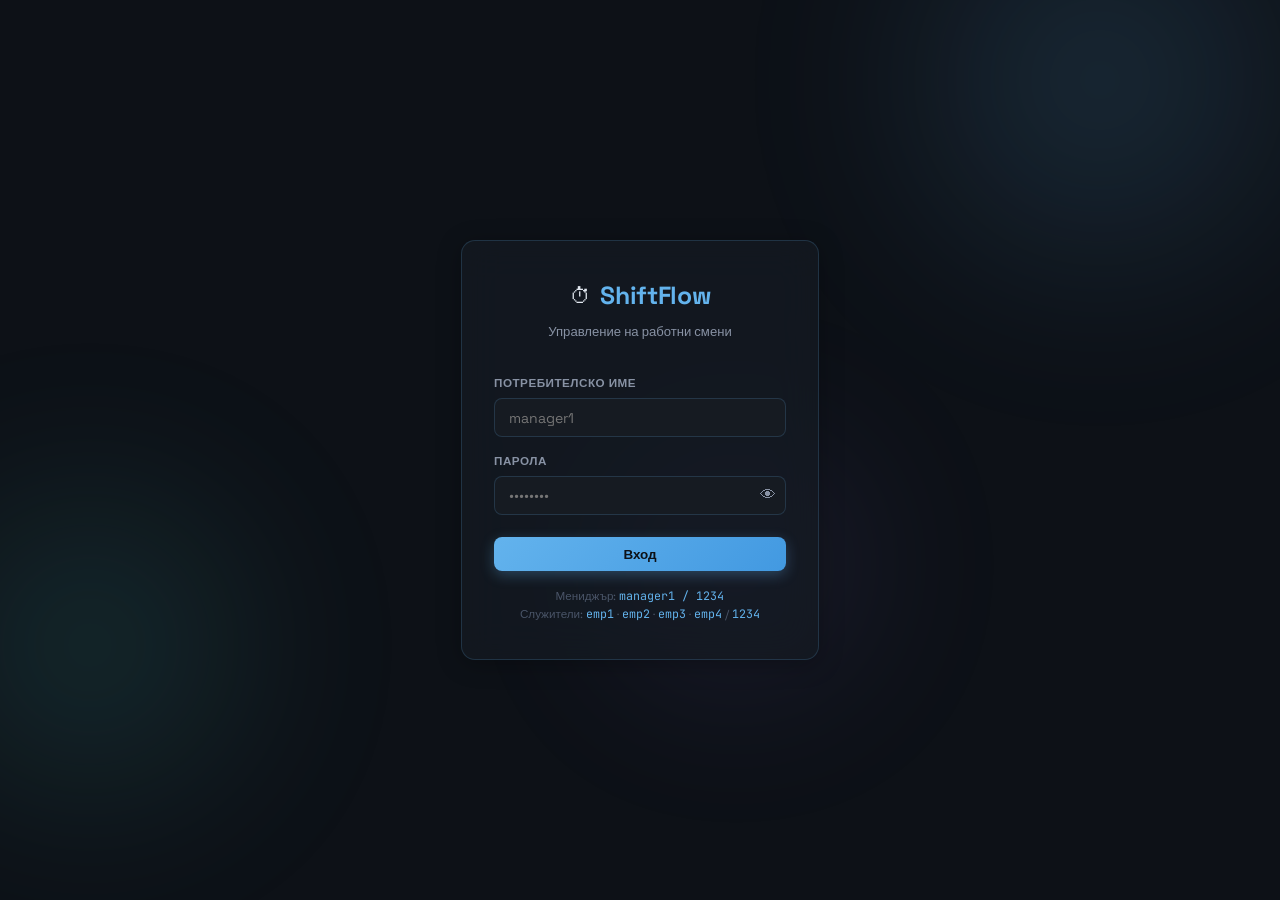
==== employee.html @ 96795e1f "TimeLedger Team new" ====
<!DOCTYPE html>
<html lang="bg">
<head>
  <meta charset="UTF-8" />
  <meta name="viewport" content="width=device-width, initial-scale=1.0" />
  <title>ShiftFlow — Служител</title>
  <link rel="stylesheet" href="styles.css" />
  <link rel="manifest" href="manifest.json" />
  <meta name="theme-color" content="#0d1117" />
  <link rel="preconnect" href="https://fonts.googleapis.com" />
  <link href="https://fonts.googleapis.com/css2?family=Space+Grotesk:wght@300;400;500;600;700&family=JetBrains+Mono:wght@400;600&display=swap" rel="stylesheet" />
</head>
<body>
  <div class="bg-orbs">
    <div class="orb orb-1"></div>
    <div class="orb orb-2"></div>
    <div class="orb orb-3"></div>
  </div>

  <!-- TOP NAV -->
  <nav class="topnav glass-card">
    <div class="nav-logo">
      <span class="logo-icon">⏱</span>
      <span class="logo-text">ShiftFlow</span>
      <span class="role-badge employee-badge" data-i18n="role_employee">Служител</span>
    </div>
    <div class="nav-actions">
      <button class="icon-btn" onclick="toggleTheme()" id="theme-btn" title="Тема">🌙</button>
      <span class="nav-user" id="nav-username">—</span>
      <button class="btn btn-ghost btn-sm" onclick="logout()" data-i18n="btn_logout">Изход</button>
    </div>
  </nav>

  <!-- BOTTOM TAB NAV — 6 tabs -->
  <nav class="bottom-nav glass-card">
    <button class="tab-btn active" data-tab="dashboard" onclick="switchTab('dashboard')">
      <span class="tab-icon">📊</span><span class="tab-label" data-i18n="tab_dashboard">Табло</span>
    </button>
    <button class="tab-btn" data-tab="calendar" onclick="switchTab('calendar')">
      <span class="tab-icon">📅</span><span class="tab-label" data-i18n="tab_calendar">Календар</span>
    </button>
    <button class="tab-btn" data-tab="emp-schedule" onclick="switchTab('emp-schedule')">
      <span class="tab-icon">🗓️</span><span class="tab-label" data-i18n="tab_schedule">График</span>
    </button>
    <button class="tab-btn" data-tab="history" onclick="switchTab('history')">
      <span class="tab-icon">📋</span><span class="tab-label" data-i18n="tab_history">История</span>
    </button>
    <button class="tab-btn" data-tab="emp-notifs" onclick="switchTab('emp-notifs')">
      <span class="tab-icon">🔔</span><span class="tab-label" data-i18n="tab_notifs">Известия</span>
      <span class="notif-dot hidden" id="emp-notif-dot"></span>
    </button>
    <button class="tab-btn" data-tab="profile" onclick="switchTab('profile')">
      <span class="tab-icon">👤</span><span class="tab-label" data-i18n="tab_profile">Профил</span>
    </button>
  </nav>

  <main class="main-content">

    <!-- ===== DASHBOARD ===== -->
    <section id="tab-dashboard" class="tab-section active">
      <div class="section-header">
        <h2 class="section-title" data-i18n="tab_dashboard">📊 Табло</h2>
        <div class="month-nav">
          <button class="icon-btn" onclick="changeMonth(-1)">‹</button>
          <span class="month-label" id="month-label">—</span>
          <button class="icon-btn" onclick="changeMonth(1)">›</button>
        </div>
      </div>

      <!-- 4 KPI cards -->
      <div class="kpi-grid">
        <div class="kpi-card glass-card kpi-accent">
          <div class="kpi-icon-bg">⏰</div>
          <div class="kpi-info">
            <div class="kpi-value" id="kpi-hours">0</div>
            <div class="kpi-label" data-i18n="kpi_hours">Работни часове</div>
            <div class="kpi-sub" data-i18n="kpi_month">за месеца</div>
          </div>
        </div>
        <div class="kpi-card glass-card kpi-green">
          <div class="kpi-icon-bg">💰</div>
          <div class="kpi-info">
            <div class="kpi-value" id="kpi-salary">0</div>
            <div class="kpi-label" data-i18n="kpi_salary">Заплата (лв.)</div>
            <div class="kpi-sub" id="kpi-rate-sub">при — лв./час</div>
          </div>
        </div>
        <div class="kpi-card glass-card kpi-teal">
          <div class="kpi-icon-bg">📈</div>
          <div class="kpi-info">
            <div class="kpi-value" id="kpi-avg">0</div>
            <div class="kpi-label" data-i18n="kpi_avg">Средно / ден</div>
            <div class="kpi-sub" data-i18n="kpi_avg_sub">часа на работен ден</div>
          </div>
        </div>
        <div class="kpi-card glass-card kpi-red">
          <div class="kpi-icon-bg">⚠️</div>
          <div class="kpi-info">
            <div class="kpi-value" id="kpi-penalties">0</div>
            <div class="kpi-label" data-i18n="kpi_fines">Наказания (лв.)</div>
            <div class="kpi-sub" id="kpi-penalty-count">0 броя</div>
          </div>
        </div>
      </div>

      <!-- Payroll breakdown -->
      <div class="glass-card payroll-card">
        <div class="card-title-row">
          <span class="card-title">💼 Изчисление на заплата</span>
        </div>
        <div class="payroll-row">
          <span class="payroll-lbl">Отработени часове × ставка</span>
          <span class="payroll-val" id="payroll-gross">0 лв.</span>
        </div>
        <div class="payroll-row">
          <span class="payroll-lbl">Наказания</span>
          <span class="payroll-val red" id="payroll-fines">- 0 лв.</span>
        </div>
        <div class="payroll-divider"></div>
        <div class="payroll-row payroll-total">
          <span class="payroll-lbl">Нето заплата</span>
          <span class="payroll-val green" id="payroll-net">0 лв.</span>
        </div>
      </div>

      <!-- Progress bar -->
      <div class="glass-card progress-card">
        <div class="progress-header">
          <span class="prog-title" data-i18n="goal_title">🎯 Месечна цел</span>
          <div class="prog-right">
            <span id="progress-label" class="prog-nums">0 / 160 ч</span>
            <button class="btn btn-ghost btn-xs" onclick="openModal('modal-set-goal')">✏️ <span data-i18n="btn_change">Промени</span></button>
          </div>
        </div>
        <div class="progress-track">
          <div class="progress-fill" id="progress-bar" style="width:0%"></div>
        </div>
        <div class="progress-footer">
          <span class="prog-pct" id="progress-pct">0%</span>
          <span class="prog-remain" id="progress-remain"></span>
        </div>
      </div>

      <!-- This week -->
      <div class="glass-card section-card">
        <div class="card-title-row">
          <span class="card-title" data-i18n="this_week">⚡ Тази седмица</span>
          <span class="badge-pill" id="week-total-badge">0 ч</span>
        </div>
        <div id="week-shifts" class="shifts-list">
          <div class="empty-state" data-i18n="no_shifts_week">Няма смени тази седмица.</div>
        </div>
      </div>

      <!-- Recent fines -->
      <div class="glass-card section-card" id="recent-fines-card">
        <div class="card-title-row">
          <span class="card-title">⚠️ Последни наказания</span>
        </div>
        <div id="recent-fines-list" class="shifts-list">
          <div class="empty-state">Няма наказания.</div>
        </div>
      </div>

      <!-- Upcoming from schedule -->
      <div class="glass-card section-card">
        <div class="card-title-row">
          <span class="card-title" data-i18n="upcoming_shifts">🗓️ Предстоящи смени</span>
        </div>
        <div id="upcoming-shifts" class="shifts-list">
          <div class="empty-state" data-i18n="no_upcoming">Няма планирани смени.</div>
        </div>
      </div>
    </section>

    <!-- ===== CALENDAR ===== -->
    <section id="tab-calendar" class="tab-section">
      <div class="section-header">
        <h2 class="section-title" data-i18n="tab_calendar">📅 Календар</h2>
        <div class="month-nav">
          <button class="icon-btn" onclick="changeCalMonth(-1)">‹</button>
          <span class="month-label" id="cal-month-label">—</span>
          <button class="icon-btn" onclick="changeCalMonth(1)">›</button>
        </div>
      </div>

      <div class="cal-legend glass-card">
        <span class="legend-item"><span class="dot dot-green"></span><span data-i18n="legend_worked">Пълна смяна</span></span>
        <span class="legend-item"><span class="dot dot-yellow"></span><span data-i18n="legend_partial">Частична</span></span>
        <span class="legend-item"><span class="dot dot-red"></span><span data-i18n="legend_fine">Наказание</span></span>
        <span class="legend-item"><span class="dot dot-blue"></span><span data-i18n="legend_planned">Планирана</span></span>
        <span class="legend-item"><span class="dot dot-today"></span><span data-i18n="legend_today">Днес</span></span>
      </div>

      <div class="calendar-wrap glass-card">
        <div class="cal-weekdays">
          <span>Пон</span><span>Вт</span><span>Ср</span><span>Чет</span><span>Пет</span>
          <span class="wknd-hdr">Съб</span><span class="wknd-hdr">Нед</span>
        </div>
        <div class="cal-grid" id="cal-grid"></div>
      </div>

      <!-- Day detail panel (inline) -->
      <div class="glass-card day-detail hidden" id="day-detail">
        <div class="day-detail-hdr">
          <span class="day-detail-title" id="day-detail-title">—</span>
          <button class="icon-btn" onclick="document.getElementById('day-detail').classList.add('hidden')">✕</button>
        </div>
        <div id="day-detail-content" class="day-detail-body"></div>
      </div>
    </section>

    <!-- ===== EMPLOYEE SCHEDULE ===== -->
    <section id="tab-emp-schedule" class="tab-section">
      <div class="section-header">
        <h2 class="section-title" data-i18n="tab_schedule">🗓️ Моят График</h2>
        <div class="month-nav">
          <button class="icon-btn" onclick="changeSchedMonth(-1)">‹</button>
          <span class="month-label" id="sched-month-label">—</span>
          <button class="icon-btn" onclick="changeSchedMonth(1)">›</button>
        </div>
      </div>

      <div class="stats-row mb-md">
        <div class="stat-card glass-card">
          <span class="stat-num" id="sched-total-days">0</span>
          <span class="stat-lbl" data-i18n="sched_days">Насрочени дни</span>
        </div>
        <div class="stat-card glass-card">
          <span class="stat-num" id="sched-total-hours">0</span>
          <span class="stat-lbl" data-i18n="sched_hours">Планирани часа</span>
        </div>
        <div class="stat-card glass-card">
          <span class="stat-num green" id="sched-worked-days">0</span>
          <span class="stat-lbl" data-i18n="sched_worked">Отработени дни</span>
        </div>
      </div>

      <div id="emp-schedule-list">
        <div class="empty-state">Зареждане...</div>
      </div>
    </section>

    <!-- ===== HISTORY ===== -->
    <section id="tab-history" class="tab-section">
      <div class="section-header">
        <h2 class="section-title" data-i18n="tab_history">📋 История</h2>
        <div class="month-nav">
          <button class="icon-btn" onclick="changeHistMonth(-1)">‹</button>
          <span class="month-label" id="hist-month-label">—</span>
          <button class="icon-btn" onclick="changeHistMonth(1)">›</button>
        </div>
      </div>

      <div class="glass-card hist-summary">
        <div class="hist-stat">
          <span class="hist-val" id="hist-total-hours">0ч</span>
          <span class="hist-lbl" data-i18n="lbl_hours">Часове</span>
        </div>
        <div class="hist-sep"></div>
        <div class="hist-stat">
          <span class="hist-val green" id="hist-salary">0 лв.</span>
          <span class="hist-lbl" data-i18n="lbl_salary">Заплата</span>
        </div>
        <div class="hist-sep"></div>
        <div class="hist-stat">
          <span class="hist-val red" id="hist-penalties">0 лв.</span>
          <span class="hist-lbl" data-i18n="tab_fines">Наказания</span>
        </div>
        <div class="hist-sep"></div>
        <div class="hist-stat">
          <span class="hist-val" id="hist-net">0 лв.</span>
          <span class="hist-lbl" data-i18n="lbl_net">Нето</span>
        </div>
      </div>

      <div class="glass-card">
        <div id="history-list" class="shifts-list">
          <div class="empty-state" data-i18n="no_history">Няма данни за избрания месец.</div>
        </div>
      </div>
    </section>

    <!-- ===== NOTIFICATIONS (EMPLOYEE) ===== -->
    <section id="tab-emp-notifs" class="tab-section">
      <div class="section-header">
        <h2 class="section-title">🔔 Известия</h2>
        <button class="btn btn-ghost btn-sm" onclick="markAllNotifsRead()">✓ Маркирай всички</button>
      </div>
      <div id="emp-notifs-list" class="notifs-list">
        <div class="empty-state">Няма нови известия.</div>
      </div>
    </section>

    <!-- ===== PROFILE ===== -->
    <section id="tab-profile" class="tab-section">
      <div class="section-header">
        <h2 class="section-title" data-i18n="tab_profile">👤 Профил</h2>
      </div>

      <div class="glass-card profile-hero">
        <div class="profile-avatar" id="profile-avatar">ИП</div>
        <div class="profile-meta">
          <div class="profile-name" id="profile-name">—</div>
          <div class="profile-uname" id="profile-username">—</div>
          <span class="role-badge employee-badge" style="margin-top:6px;display:inline-block" data-i18n="role_employee">Служител</span>
        </div>
      </div>

      <div class="glass-card section-card">
        <div class="card-title-row"><span class="card-title" data-i18n="stats_month">📊 Статистика за месеца</span></div>
        <div class="profile-stats-grid">
          <div class="p-stat"><span class="p-val" id="prof-hours">0</span><span class="p-lbl" data-i18n="lbl_hours">Часа</span></div>
          <div class="p-stat"><span class="p-val green" id="prof-salary">0 лв.</span><span class="p-lbl" data-i18n="lbl_salary">Заплата</span></div>
          <div class="p-stat"><span class="p-val red" id="prof-penalties">0 лв.</span><span class="p-lbl" data-i18n="tab_fines">Наказания</span></div>
          <div class="p-stat"><span class="p-val" id="prof-days">0</span><span class="p-lbl" data-i18n="lbl_work_days">Работни дни</span></div>
        </div>
      </div>

      <div class="glass-card section-card">
        <div class="card-title-row"><span class="card-title" data-i18n="settings_title">⚙️ Настройки</span></div>

        <div class="setting-row">
          <div class="setting-info">
            <span class="setting-label" data-i18n="goal_title">🎯 Месечна цел</span>
            <span class="setting-desc" data-i18n="goal_desc">Целеви часове за месеца</span>
          </div>
          <div class="setting-action">
            <span id="goal-display" class="mono-badge">160 ч</span>
            <button class="btn btn-ghost btn-sm" onclick="openModal('modal-set-goal')" data-i18n="btn_change">Промени</button>
          </div>
        </div>

        <div class="setting-row">
          <div class="setting-info">
            <span class="setting-label">💰 <span data-i18n="lbl_rate">Часова ставка</span></span>
            <span class="setting-desc" data-i18n="rate_desc">Зададена от мениджъра</span>
          </div>
          <span class="mono-badge accent" id="prof-rate">— лв./ч</span>
        </div>

        <div class="setting-row">
          <div class="setting-info">
            <span class="setting-label" data-i18n="setting_lang">Език</span>
            <span class="setting-desc" data-i18n="setting_lang_desc">Смяна на езика на приложението</span>
          </div>
          <div class="lang-switcher-inline">
            <button class="lang-btn" onclick="setLang('bg',this)">Български</button>
            <button class="lang-btn" onclick="setLang('en',this)">English</button>
            <button class="lang-btn" onclick="setLang('ru',this)">Русский</button>
          </div>
        </div>

        <div class="setting-row">
          <div class="setting-info">
            <span class="setting-label" data-i18n="setting_theme">🌙 Тъмна тема</span>
            <span class="setting-desc" data-i18n="setting_theme_desc">Превключи тема</span>
          </div>
          <label class="toggle-switch">
            <input type="checkbox" id="theme-toggle" onchange="toggleThemeSwitch(this)">
            <span class="toggle-knob"></span>
          </label>
        </div>

        <div class="setting-row">
          <div class="setting-info">
            <span class="setting-label" data-i18n="setting_notifs">🔔 Дневни известия</span>
            <span class="setting-desc" data-i18n="notifs_desc">Напомняне за часовете</span>
          </div>
          <label class="toggle-switch">
            <input type="checkbox" id="notif-toggle" onchange="toggleNotifications(this)">
            <span class="toggle-knob"></span>
          </label>
        </div>

        <div class="setting-row" id="notif-time-row" style="display:none">
          <span class="setting-label" data-i18n="notif_time">⏰ Час за напомняне</span>
          <input type="time" id="notif-time" class="form-input" style="width:120px" value="20:00"
            onchange="localStorage.setItem('sf_notif_time', this.value)" />
        </div>
      </div>

      <button class="btn btn-danger btn-full" style="margin-top:1rem" onclick="logout()" data-i18n="btn_logout">🚪 Изход от акаунта</button>
    </section>

  </main>

  <!-- MODALS -->
  <div class="modal-overlay hidden" id="modal-set-goal">
    <div class="modal glass-card">
      <div class="modal-header">
        <h3>🎯 <span data-i18n="goal_title">Месечна цел</span></h3>
        <button class="icon-btn" onclick="closeModal('modal-set-goal')">✕</button>
      </div>
      <div class="form-group">
        <label class="form-label" data-i18n="goal_label">Целеви часове</label>
        <div class="hours-picker">
          <button class="hours-btn" onclick="document.getElementById('goal-input').value=120">120ч</button>
          <button class="hours-btn" onclick="document.getElementById('goal-input').value=160">160ч</button>
          <button class="hours-btn" onclick="document.getElementById('goal-input').value=200">200ч</button>
          <button class="hours-btn" onclick="document.getElementById('goal-input').value=240">240ч</button>
        </div>
        <input type="number" id="goal-input" class="form-input mt-sm" placeholder="160" min="1" max="744" />
      </div>
      <div class="modal-actions">
        <button class="btn btn-ghost" onclick="closeModal('modal-set-goal')" data-i18n="btn_cancel">Отказ</button>
        <button class="btn btn-primary" onclick="saveGoal()" data-i18n="btn_save">Запази</button>
      </div>
    </div>
  </div>

  <!-- Day detail modal -->
  <div class="modal-overlay hidden" id="modal-day">
    <div class="modal glass-card">
      <div class="modal-header">
        <h3 id="modal-day-title">—</h3>
        <button class="icon-btn" onclick="closeModal('modal-day')">✕</button>
      </div>
      <div id="modal-day-content" class="day-detail-body"></div>
    </div>
  </div>

  <div id="toast" class="toast hidden"></div>
  <script src="supabase.js"></script>
  <script src="app.js"></script>
  <script>initEmployeeDashboard();</script>
</body>
</html>
---- styles.css ----
/* ================================================================
   ShiftFlow 2.0 — Styles  (TimeLedger Pro aesthetic)
   ================================================================ */

:root {
  --bg:           #0d1117;
  --bg2:          #161b22;
  --bg3:          #1c2430;
  --surface:      rgba(22, 27, 34, 0.72);
  --surface2:     rgba(30, 38, 50, 0.65);
  --surface3:     rgba(40, 50, 65, 0.5);
  --border:       rgba(99, 179, 237, 0.18);
  --border2:      rgba(99, 179, 237, 0.08);
  --border3:      rgba(255,255,255,0.06);
  --accent:       #63b3ed;
  --accent-glow:  rgba(99, 179, 237, 0.3);
  --accent-dim:   rgba(99, 179, 237, 0.12);
  --teal:         #4ecdc4;
  --teal-glow:    rgba(78, 205, 196, 0.28);
  --teal-dim:     rgba(78, 205, 196, 0.1);
  --green:        #68d391;
  --green-glow:   rgba(104, 211, 145, 0.28);
  --green-dim:    rgba(104, 211, 145, 0.1);
  --red:          #fc8181;
  --red-glow:     rgba(252, 129, 129, 0.28);
  --red-dim:      rgba(252, 129, 129, 0.1);
  --yellow:       #f6e05e;
  --yellow-glow:  rgba(246, 224, 94, 0.28);
  --yellow-dim:   rgba(246, 224, 94, 0.1);
  --orange:       #f6ad55;
  --purple:       #b794f4;
  --purple-dim:   rgba(183,148,244,0.12);
  --text:         #e2e8f0;
  --text-muted:   #8892a4;
  --text-faint:   #4a5568;
  --nav-h:        60px;
  --bottom-h:     66px;
  --radius:       14px;
  --radius-sm:    8px;
  --radius-lg:    20px;
  --transition:   0.22s cubic-bezier(0.4, 0, 0.2, 1);
  --shadow:       0 4px 24px rgba(0,0,0,0.28);
  --shadow-lg:    0 8px 40px rgba(0,0,0,0.4);
}

/* ---- LIGHT THEME ---- */
body.light {
  --bg:       #f0f4f8;
  --bg2:      #e2e8f0;
  --bg3:      #edf2f7;
  --surface:  rgba(255,255,255,0.78);
  --surface2: rgba(240,244,248,0.85);
  --surface3: rgba(226,232,240,0.7);
  --border:   rgba(99,179,237,0.22);
  --border2:  rgba(99,179,237,0.1);
  --border3:  rgba(0,0,0,0.06);
  --text:     #1a202c;
  --text-muted:#4a5568;
  --text-faint:#a0aec0;
}

/* ---- RESET ---- */
*,*::before,*::after { box-sizing: border-box; margin: 0; padding: 0; }
html { font-size: 16px; scroll-behavior: smooth; }
body {
  font-family: 'Space Grotesk', sans-serif;
  background: var(--bg); color: var(--text);
  min-height: 100vh; overflow-x: hidden; line-height: 1.55;
  transition: background var(--transition), color var(--transition);
}

/* ---- BACKGROUND ORBS ---- */
.bg-orbs { position: fixed; inset: 0; pointer-events: none; z-index: 0; overflow: hidden; }
.orb { position: absolute; border-radius: 50%; filter: blur(90px); opacity: 0.2; animation: float 9s ease-in-out infinite; }
.orb-1 { width: 520px; height: 520px; background: radial-gradient(circle, #63b3ed 0%, transparent 70%); top: -180px; right: -80px; }
.orb-2 { width: 420px; height: 420px; background: radial-gradient(circle, #4ecdc4 0%, transparent 70%); bottom: 5%; left: -120px; animation-delay: -3.5s; }
.orb-3 { width: 320px; height: 320px; background: radial-gradient(circle, #9f7aea 0%, transparent 70%); top: 45%; left: 45%; animation-delay: -6.5s; }
@keyframes float { 0%,100% { transform: translateY(0) scale(1); } 50% { transform: translateY(-28px) scale(1.04); } }

/* ---- GLASS CARD ---- */
.glass-card {
  background: var(--surface);
  backdrop-filter: blur(20px) saturate(1.5);
  -webkit-backdrop-filter: blur(20px) saturate(1.5);
  border: 1px solid var(--border);
  border-radius: var(--radius);
  box-shadow: var(--shadow);
  position: relative; z-index: 1;
  transition: background var(--transition), border-color var(--transition);
}

/* ---- TOP NAV ---- */
.topnav {
  position: fixed; top: 0; left: 0; right: 0; z-index: 100;
  height: var(--nav-h);
  display: flex; align-items: center; justify-content: space-between;
  padding: 0 1rem; border-radius: 0;
  border-top: none; border-left: none; border-right: none;
  border-bottom: 1px solid var(--border2);
}
.nav-logo  { display: flex; align-items: center; gap: 0.5rem; }
.logo-icon { font-size: 1.3rem; }
.logo-text { font-weight: 700; font-size: 1.1rem; letter-spacing: -0.3px; color: var(--accent); }
.role-badge { font-size: 0.63rem; font-weight: 700; letter-spacing: 0.6px; text-transform: uppercase; padding: 2px 9px; border-radius: 20px; }
.manager-badge  { background: var(--accent-dim); color: var(--accent); border: 1px solid rgba(99,179,237,0.28); }
.employee-badge { background: var(--teal-dim);   color: var(--teal);   border: 1px solid rgba(78,205,196,0.28); }
.nav-actions { display: flex; align-items: center; gap: 0.6rem; }
.nav-user    { font-size: 0.82rem; color: var(--text-muted); font-family: 'JetBrains Mono', monospace; }

/* ---- BOTTOM TAB NAV ---- */
.bottom-nav {
  position: fixed; bottom: 0; left: 0; right: 0; z-index: 100;
  height: var(--bottom-h);
  display: flex; align-items: center;
  padding: 0 0.1rem 0.25rem; border-radius: 0;
  border-bottom: none; border-left: none; border-right: none;
  border-top: 1px solid var(--border2);
  overflow-x: auto; gap: 0;
}
.tab-btn {
  flex: 1; display: flex; flex-direction: column; align-items: center; gap: 2px;
  background: none; border: none; cursor: pointer; min-width: 52px;
  color: var(--text-faint); font-family: inherit; padding: 6px 2px;
  border-radius: var(--radius-sm); transition: all var(--transition); position: relative;
}
.tab-btn.active { color: var(--accent); }
.tab-btn.active::before {
  content: ''; position: absolute; top: 0; left: 20%; right: 20%; height: 2px;
  background: var(--accent); border-radius: 0 0 4px 4px;
  box-shadow: 0 0 8px var(--accent-glow);
}
.tab-btn:hover:not(.active) { color: var(--text-muted); }
.tab-icon  { font-size: 1.1rem; }
.tab-label { font-size: 0.58rem; font-weight: 600; letter-spacing: 0.2px; white-space: nowrap; }

/* Notification dot on tab */
.notif-dot {
  position: absolute; top: 4px; right: 8px;
  width: 7px; height: 7px; border-radius: 50%;
  background: var(--red); box-shadow: 0 0 6px var(--red-glow);
}

/* ---- MAIN CONTENT ---- */
.main-content {
  position: relative; z-index: 1;
  padding: calc(var(--nav-h) + 1rem) 0.875rem calc(var(--bottom-h) + 1.25rem);
  max-width: 900px; margin: 0 auto;
}

/* ---- SECTION ---- */
.tab-section { display: none; }
.tab-section.active { display: block; animation: fadeUp 0.28s ease; }
@keyframes fadeUp { from { opacity: 0; transform: translateY(10px); } to { opacity: 1; transform: translateY(0); } }
.section-header {
  display: flex; align-items: center; justify-content: space-between;
  margin-bottom: 0.875rem; gap: 0.5rem; flex-wrap: wrap;
}
.section-title { font-size: 1.08rem; font-weight: 700; }

/* ---- SECTION CARD ---- */
.section-card { padding: 1rem; margin-bottom: 0.875rem; }
.mb-md { margin-bottom: 0.875rem; }
.card-title-row { display: flex; align-items: center; justify-content: space-between; margin-bottom: 0.75rem; }
.card-title { font-size: 0.78rem; font-weight: 700; text-transform: uppercase; letter-spacing: 0.7px; color: var(--text-muted); }

/* ---- BADGES ---- */
.badge-pill { font-size: 0.72rem; font-weight: 700; padding: 3px 10px; border-radius: 20px; background: var(--accent-dim); color: var(--accent); border: 1px solid rgba(99,179,237,0.2); font-family: 'JetBrains Mono', monospace; }
.date-badge { font-size: 0.78rem; color: var(--text-muted); font-family: 'JetBrains Mono', monospace; background: var(--surface2); padding: 4px 12px; border-radius: 20px; border: 1px solid var(--border2); }
.mono-badge { font-family: 'JetBrains Mono', monospace; font-size: 0.82rem; font-weight: 600; background: var(--surface2); padding: 3px 10px; border-radius: var(--radius-sm); border: 1px solid var(--border2); }
.mono-badge.accent { color: var(--accent); }

/* ---- STATS ROW ---- */
.stats-row { display: grid; grid-template-columns: repeat(4, 1fr); gap: 0.625rem; margin-bottom: 0.875rem; }
.stat-card  { padding: 0.85rem 0.5rem; text-align: center; }
.stat-num   { display: block; font-size: 1.65rem; font-weight: 700; font-family: 'JetBrains Mono', monospace; line-height: 1.1; }
.stat-lbl   { display: block; font-size: 0.66rem; color: var(--text-muted); margin-top: 3px; }
.stat-num.green  { color: var(--green);  text-shadow: 0 0 12px var(--green-glow); }
.stat-num.red    { color: var(--red);    text-shadow: 0 0 12px var(--red-glow); }
.stat-num.yellow { color: var(--yellow); text-shadow: 0 0 12px var(--yellow-glow); }

/* ---- KPI GRID ---- */
.kpi-grid { display: grid; grid-template-columns: 1fr 1fr; gap: 0.625rem; margin-bottom: 0.875rem; }
.kpi-card {
  padding: 1.1rem 1rem; display: flex; align-items: center; gap: 0.9rem;
  transition: transform var(--transition), box-shadow var(--transition);
  overflow: hidden; position: relative;
}
.kpi-card::after { content: ''; position: absolute; top: -20px; right: -20px; width: 80px; height: 80px; border-radius: 50%; opacity: 0.08; }
.kpi-accent { border-color: rgba(99,179,237,0.25); }   .kpi-accent::after { background: var(--accent); }
.kpi-green  { border-color: rgba(104,211,145,0.25); }  .kpi-green::after  { background: var(--green); }
.kpi-teal   { border-color: rgba(78,205,196,0.25); }   .kpi-teal::after   { background: var(--teal); }
.kpi-red    { border-color: rgba(252,129,129,0.25); }  .kpi-red::after    { background: var(--red); }
.kpi-card:hover { transform: translateY(-2px); box-shadow: var(--shadow-lg); }
.kpi-icon-bg    { font-size: 1.7rem; flex-shrink: 0; }
.kpi-accent .kpi-icon-bg { filter: drop-shadow(0 0 10px var(--accent-glow)); }
.kpi-green  .kpi-icon-bg { filter: drop-shadow(0 0 10px var(--green-glow)); }
.kpi-teal   .kpi-icon-bg { filter: drop-shadow(0 0 10px var(--teal-glow)); }
.kpi-red    .kpi-icon-bg { filter: drop-shadow(0 0 10px var(--red-glow)); }
.kpi-info   { flex: 1; min-width: 0; }
.kpi-value  { font-size: 1.55rem; font-weight: 700; font-family: 'JetBrains Mono', monospace; color: var(--accent); line-height: 1.1; transition: all 0.5s ease; }
.kpi-green  .kpi-value { color: var(--green); }
.kpi-teal   .kpi-value { color: var(--teal); }
.kpi-red    .kpi-value { color: var(--red); }
.kpi-label  { font-size: 0.75rem; font-weight: 600; margin-top: 3px; }
.kpi-sub    { font-size: 0.65rem; color: var(--text-muted); }

/* ---- PAYROLL CARD ---- */
.payroll-card { padding: 1rem; margin-bottom: 0.875rem; }
.payroll-row  { display: flex; justify-content: space-between; align-items: center; padding: 0.45rem 0; }
.payroll-lbl  { font-size: 0.82rem; color: var(--text-muted); }
.payroll-val  { font-family: 'JetBrains Mono', monospace; font-size: 0.9rem; font-weight: 700; }
.payroll-divider { height: 1px; background: var(--border2); margin: 0.35rem 0; }
.payroll-total .payroll-lbl { font-weight: 700; color: var(--text); font-size: 0.88rem; }
.payroll-total .payroll-val { font-size: 1.1rem; }

/* ---- PROGRESS BAR ---- */
.progress-card   { padding: 1rem; margin-bottom: 0.875rem; }
.progress-header { display: flex; align-items: center; justify-content: space-between; margin-bottom: 0.7rem; }
.prog-title  { font-size: 0.82rem; font-weight: 700; color: var(--text-muted); text-transform: uppercase; letter-spacing: 0.5px; }
.prog-right  { display: flex; align-items: center; gap: 8px; }
.prog-nums   { font-size: 0.8rem; font-family: 'JetBrains Mono', monospace; color: var(--accent); }
.progress-track { height: 10px; background: var(--bg2); border-radius: 10px; overflow: hidden; border: 1px solid var(--border2); }
.progress-fill  { height: 100%; border-radius: 10px; background: linear-gradient(90deg, var(--accent) 0%, var(--teal) 100%); transition: width 0.8s cubic-bezier(0.4,0,0.2,1); box-shadow: 0 0 12px var(--accent-glow); }
.progress-footer { display: flex; justify-content: space-between; margin-top: 6px; }
.prog-pct    { font-size: 0.75rem; font-weight: 700; color: var(--accent); font-family: 'JetBrains Mono', monospace; }
.prog-remain { font-size: 0.72rem; color: var(--text-muted); }

/* ---- TODAY CARDS (mobile-first) ---- */
.today-cards { display: flex; flex-direction: column; gap: 0.625rem; }
.today-emp-card {
  padding: 0.9rem 1rem;
  animation: fadeUp 0.25s ease;
  transition: background var(--transition);
}
.today-card-top { display: flex; align-items: center; justify-content: space-between; margin-bottom: 0.6rem; }
.today-emp-info { display: flex; align-items: center; gap: 0.75rem; }
.today-avatar {
  width: 40px; height: 40px; border-radius: 50%; flex-shrink: 0;
  background: linear-gradient(135deg, var(--accent), var(--teal));
  display: flex; align-items: center; justify-content: center;
  font-weight: 800; font-size: 0.88rem; color: #0d1117;
}
.today-emp-name { font-weight: 700; font-size: 0.92rem; }
.today-emp-meta { display: flex; align-items: center; gap: 6px; margin-top: 3px; flex-wrap: wrap; }
.today-hours    { font-family: 'JetBrains Mono', monospace; font-size: 0.76rem; color: var(--text-muted); }
.today-checkin  { font-size: 0.73rem; color: var(--teal); margin-bottom: 0.5rem; }
.today-card-actions { display: flex; gap: 6px; flex-wrap: wrap; }
.date-picker-inline { width: 150px; padding: 4px 8px; font-size: 0.8rem; }

/* Quick inline fine box */
.quick-fine-inline {
  margin-top: 0.6rem; padding: 0.75rem; border-radius: var(--radius-sm);
  background: var(--red-dim); border: 1px solid rgba(252,129,129,0.22);
  animation: fadeUp 0.2s ease;
}

/* ---- STATUS PILLS ---- */
.status-pill { display: inline-flex; align-items: center; gap: 4px; font-size: 0.7rem; font-weight: 700; padding: 3px 10px; border-radius: 20px; white-space: nowrap; }
.status-pill.present { background: var(--green-dim);  color: var(--green);  border: 1px solid rgba(104,211,145,0.28); }
.status-pill.absent  { background: var(--red-dim);    color: var(--red);    border: 1px solid rgba(252,129,129,0.28); }
.status-pill.penalty { background: var(--yellow-dim); color: var(--yellow); border: 1px solid rgba(246,224,94,0.28); }
.status-pill.pending { background: var(--surface3);   color: var(--text-muted); border: 1px solid var(--border2); }

/* ---- SHIFT TYPE BADGES ---- */
.shift-badge { font-size: 0.68rem; font-weight: 700; padding: 2px 8px; border-radius: 10px; letter-spacing: 0.3px; white-space: nowrap; }
.shift-6h   { background: var(--green-dim);  color: var(--green);  border: 1px solid rgba(104,211,145,0.25); }
.shift-12h  { background: rgba(246,173,85,0.12); color: var(--orange); border: 1px solid rgba(246,173,85,0.25); }
.shift-wknd { background: var(--purple-dim); color: var(--purple); border: 1px solid rgba(183,148,244,0.25); }
.shift-ot   { background: var(--red-dim);    color: var(--red);    border: 1px solid rgba(252,129,129,0.25); }
.shift-reg  { background: var(--accent-dim); color: var(--accent); border: 1px solid rgba(99,179,237,0.25); }
.shift-off  { background: var(--surface3);   color: var(--text-muted); border: 1px solid var(--border2); }

/* ---- SHIFT TYPE FILTERS ---- */
.shift-type-filters { display: flex; align-items: center; gap: 8px; flex-wrap: wrap; padding: 0.65rem 1rem; margin-bottom: 0.75rem; }
.filter-label       { font-size: 0.75rem; color: var(--text-muted); font-weight: 600; }
.shift-filter-btn   { background: var(--surface2); border: 1px solid var(--border2); border-radius: var(--radius-sm); padding: 4px 10px; cursor: pointer; font-family: inherit; font-size: 0.78rem; color: var(--text-muted); transition: all var(--transition); }
.shift-filter-btn.active,.shift-filter-btn:hover { border-color: var(--accent); color: var(--accent); background: var(--accent-dim); }

/* ---- SHIFT TYPE PICKER ---- */
.shift-type-picker { display: flex; gap: 6px; flex-wrap: wrap; margin-bottom: 0.5rem; }
.stype-btn { flex: 1; min-width: 80px; padding: 0.45rem 0.5rem; background: var(--surface2); border: 1px solid var(--border2); border-radius: var(--radius-sm); cursor: pointer; font-family: inherit; font-size: 0.75rem; color: var(--text-muted); text-align: center; transition: all var(--transition); }
.stype-btn.active,.stype-btn:hover { border-color: var(--accent); color: var(--accent); background: var(--accent-dim); }

/* ---- WEEK NAV ---- */
.week-nav { display: flex; align-items: center; justify-content: space-between; padding: 0.6rem 1rem; margin-bottom: 0.75rem; }
.week-label { font-size: 0.88rem; font-weight: 700; font-family: 'JetBrains Mono', monospace; color: var(--accent); }

/* ---- SCHEDULE GRID ---- */
.schedule-grid  { padding: 1rem; }
.sched-day-group { margin-bottom: 1.25rem; }
.sched-day-title { font-size: 0.72rem; font-weight: 700; text-transform: uppercase; letter-spacing: 0.8px; color: var(--text-muted); margin-bottom: 0.4rem; padding-bottom: 0.3rem; border-bottom: 1px solid var(--border2); }
.sched-day-title.today-label { color: var(--accent); }
.sched-row { display: flex; align-items: center; justify-content: space-between; gap: 0.5rem; padding: 0.5rem 0.75rem; border-radius: var(--radius-sm); background: var(--surface2); margin-bottom: 4px; border: 1px solid var(--border2); animation: fadeUp 0.22s ease; transition: background var(--transition); }
.sched-row:hover { background: var(--surface3); }
.sched-emp-name  { font-weight: 600; font-size: 0.86rem; flex: 1; }
.sched-meta { display: flex; align-items: center; gap: 6px; flex-wrap: wrap; }
.sched-hours-badge { font-family: 'JetBrains Mono', monospace; font-size: 0.78rem; color: var(--accent); background: var(--accent-dim); padding: 2px 8px; border-radius: 10px; border: 1px solid rgba(99,179,237,0.2); }
.sched-note { font-size: 0.7rem; color: var(--text-muted); }

/* ---- EMPLOYEES GRID ---- */
.employees-grid { display: grid; grid-template-columns: repeat(auto-fill, minmax(250px, 1fr)); gap: 0.75rem; }
.emp-card { padding: 1.15rem; cursor: pointer; transition: transform var(--transition), box-shadow var(--transition); }
.emp-card:hover { transform: translateY(-3px); box-shadow: var(--shadow-lg); }
.emp-card.emp-inactive { opacity: 0.6; }
.emp-card-header { display: flex; align-items: center; gap: 0.75rem; margin-bottom: 1rem; }
.emp-avatar {
  width: 44px; height: 44px; border-radius: 50%; flex-shrink: 0;
  background: linear-gradient(135deg, var(--accent), var(--teal));
  display: flex; align-items: center; justify-content: center;
  font-weight: 800; font-size: 1rem; color: #0d1117;
  box-shadow: 0 4px 12px var(--accent-glow);
}
.emp-card-name   { font-weight: 700; font-size: 0.92rem; }
.emp-card-user   { font-size: 0.72rem; color: var(--text-muted); font-family: 'JetBrains Mono', monospace; margin-top: 1px; }
.emp-card-stats  { display: grid; grid-template-columns: 1fr 1fr 1fr; gap: 0.5rem; margin-bottom: 0.75rem; }
.emp-stat        { text-align: center; padding: 0.4rem; background: var(--surface2); border-radius: var(--radius-sm); border: 1px solid var(--border2); }
.emp-stat-val    { display: block; font-weight: 700; font-size: 0.9rem; font-family: 'JetBrains Mono', monospace; color: var(--accent); }
.emp-stat-lbl    { display: block; font-size: 0.6rem; color: var(--text-muted); margin-top: 1px; }
.emp-card-footer { display: flex; gap: 6px; padding-top: 0.5rem; border-top: 1px solid var(--border2); }

/* ---- PENALTIES LIST ---- */
.penalties-list { overflow: hidden; }
.penalty-row    { display: flex; align-items: flex-start; justify-content: space-between; padding: 0.9rem 1rem; border-bottom: 1px solid var(--border2); gap: 0.75rem; animation: fadeUp 0.25s ease; }
.penalty-row:last-child { border-bottom: none; }
.penalty-info   { flex: 1; }
.penalty-emp    { font-weight: 700; font-size: 0.9rem; }
.penalty-note   { font-size: 0.78rem; color: var(--text-muted); margin-top: 3px; }
.penalty-date   { font-size: 0.68rem; color: var(--text-faint); font-family: 'JetBrains Mono', monospace; margin-top: 3px; }
.penalty-right  { display: flex; flex-direction: column; align-items: flex-end; gap: 6px; }
.penalty-amount { font-weight: 800; font-size: 1rem; color: var(--red); font-family: 'JetBrains Mono', monospace; text-shadow: 0 0 8px var(--red-glow); white-space: nowrap; }

/* ---- SHIFTS LIST ---- */
.shifts-list { display: flex; flex-direction: column; gap: 4px; }
.shift-item  { display: flex; align-items: center; justify-content: space-between; padding: 0.65rem 0.75rem; border-radius: var(--radius-sm); background: var(--surface2); border: 1px solid var(--border2); animation: fadeUp 0.22s ease; transition: background var(--transition); gap: 8px; cursor: default; }
.shift-item:hover { background: var(--surface3); }
.shift-left  { display: flex; flex-direction: column; gap: 2px; flex: 1; }
.shift-date  { font-size: 0.78rem; font-family: 'JetBrains Mono', monospace; color: var(--text-muted); }
.shift-name  { font-size: 0.82rem; font-weight: 600; }
.shift-note  { font-size: 0.68rem; color: var(--text-faint); }
.shift-right { display: flex; align-items: center; gap: 6px; flex-shrink: 0; }
.shift-hours { font-weight: 800; font-family: 'JetBrains Mono', monospace; font-size: 0.92rem; color: var(--accent); }

/* ---- NOTIFICATIONS LIST ---- */
.notifs-list { display: flex; flex-direction: column; gap: 0.5rem; }
.notif-item  {
  padding: 0.9rem 1rem; border-radius: var(--radius);
  background: var(--surface); border: 1px solid var(--border2);
  cursor: pointer; transition: background var(--transition), border-color var(--transition);
  animation: fadeUp 0.22s ease;
}
.notif-item:hover        { background: var(--surface2); }
.notif-item.notif-unread { border-color: rgba(99,179,237,0.35); background: rgba(99,179,237,0.06); }
.notif-header { display: flex; align-items: center; justify-content: space-between; margin-bottom: 0.35rem; gap: 0.5rem; }
.notif-title  { font-weight: 700; font-size: 0.9rem; flex: 1; }
.notif-date   { font-size: 0.68rem; color: var(--text-faint); font-family: 'JetBrains Mono', monospace; white-space: nowrap; }
.notif-msg    { font-size: 0.82rem; color: var(--text-muted); line-height: 1.5; margin-bottom: 0.4rem; }
.notif-meta   { font-size: 0.68rem; color: var(--text-faint); }

/* ---- CALENDAR ---- */
.cal-legend  { display: flex; gap: 0.75rem; padding: 0.65rem 1rem; margin-bottom: 0.75rem; flex-wrap: wrap; }
.legend-item { display: flex; align-items: center; gap: 5px; font-size: 0.7rem; color: var(--text-muted); }
.dot         { width: 10px; height: 10px; border-radius: 50%; }
.dot-green   { background: var(--green);  box-shadow: 0 0 6px var(--green-glow); }
.dot-yellow  { background: var(--yellow); box-shadow: 0 0 6px var(--yellow-glow); }
.dot-red     { background: var(--red);    box-shadow: 0 0 6px var(--red-glow); }
.dot-blue    { background: var(--accent); box-shadow: 0 0 6px var(--accent-glow); }
.dot-today   { background: var(--teal);   box-shadow: 0 0 6px var(--teal-glow); }
.calendar-wrap { padding: 1rem; margin-bottom: 0.75rem; }
.cal-weekdays { display: grid; grid-template-columns: repeat(7, 1fr); gap: 3px; margin-bottom: 5px; }
.cal-weekdays span { text-align: center; font-size: 0.67rem; font-weight: 700; color: var(--text-muted); text-transform: uppercase; letter-spacing: 0.3px; padding: 4px 0; }
.wknd-hdr  { color: var(--purple) !important; }
.cal-grid  { display: grid; grid-template-columns: repeat(7, 1fr); gap: 3px; }
.cal-day   { aspect-ratio: 1; border-radius: var(--radius-sm); display: flex; flex-direction: column; align-items: center; justify-content: center; font-size: 0.8rem; font-weight: 500; cursor: pointer; background: var(--surface2); border: 1px solid var(--border2); transition: all var(--transition); position: relative; min-height: 38px; overflow: hidden; }
.cal-day:hover:not(.empty) { transform: scale(1.1); z-index: 3; border-color: var(--accent); }
.cal-day.empty     { background: transparent; border: none; cursor: default; }
.cal-day.worked    { background: rgba(104,211,145,0.12); border-color: rgba(104,211,145,0.35); color: var(--green); }
.cal-day.absent    { background: rgba(252,129,129,0.1);  border-color: rgba(252,129,129,0.3); color: var(--red); }
.cal-day.partial   { background: rgba(246,224,94,0.12);  border-color: rgba(246,224,94,0.35); color: var(--yellow); }
.cal-day.penalized { background: rgba(252,129,129,0.12); border-color: rgba(252,129,129,0.35); color: var(--red); }
.cal-day.scheduled { background: var(--accent-dim);      border-color: rgba(99,179,237,0.3);  color: var(--accent); }
.cal-day.today     { border-color: var(--teal); box-shadow: 0 0 10px var(--teal-glow); }
.cal-day.weekend:not(.worked):not(.partial):not(.penalized):not(.scheduled):not(.absent) { opacity: 0.6; }
.cal-hours { font-size: 0.55rem; color: inherit; opacity: 0.85; margin-top: 1px; }

/* Day detail panel */
.day-detail      { padding: 1rem; margin-top: 0.75rem; }
.day-detail-hdr  { display: flex; align-items: center; justify-content: space-between; margin-bottom: 0.75rem; }
.day-detail-title { font-weight: 700; font-size: 0.95rem; color: var(--accent); }
.day-detail-body  { display: flex; flex-direction: column; gap: 6px; }

/* ---- MONTH NAV ---- */
.month-nav   { display: flex; align-items: center; gap: 0.4rem; }
.month-label { font-size: 0.8rem; font-family: 'JetBrains Mono', monospace; color: var(--accent); min-width: 115px; text-align: center; font-weight: 600; }

/* ---- HISTORY SUMMARY ---- */
.hist-summary { display: flex; align-items: center; justify-content: space-around; padding: 0.9rem 1rem; margin-bottom: 0.75rem; text-align: center; }
.hist-stat { display: flex; flex-direction: column; gap: 3px; }
.hist-val  { font-size: 1.1rem; font-weight: 800; font-family: 'JetBrains Mono', monospace; }
.hist-lbl  { font-size: 0.65rem; color: var(--text-muted); text-transform: uppercase; letter-spacing: 0.5px; }
.hist-sep  { width: 1px; height: 40px; background: var(--border2); }

/* ---- PROFILE ---- */
.profile-hero   { display: flex; align-items: center; gap: 1.25rem; padding: 1.5rem; margin-bottom: 0.875rem; }
.profile-avatar { width: 70px; height: 70px; border-radius: 50%; flex-shrink: 0; background: linear-gradient(135deg, var(--accent), var(--teal)); display: flex; align-items: center; justify-content: center; font-weight: 800; font-size: 1.4rem; color: #0d1117; box-shadow: 0 6px 20px var(--accent-glow); }
.profile-meta   { flex: 1; }
.profile-name   { font-size: 1.1rem; font-weight: 700; }
.profile-uname  { font-size: 0.8rem; color: var(--text-muted); font-family: 'JetBrains Mono', monospace; margin-top: 2px; }
.profile-stats-grid { display: grid; grid-template-columns: repeat(4, 1fr); gap: 0.5rem; }
.p-stat { text-align: center; padding: 0.6rem 0.25rem; background: var(--surface2); border-radius: var(--radius-sm); border: 1px solid var(--border2); }
.p-val  { display: block; font-size: 1rem; font-weight: 800; font-family: 'JetBrains Mono', monospace; }
.p-lbl  { display: block; font-size: 0.62rem; color: var(--text-muted); margin-top: 2px; }

/* ---- SETTINGS ROWS ---- */
.setting-row   { display: flex; align-items: center; justify-content: space-between; padding: 0.8rem 0; border-bottom: 1px solid var(--border2); gap: 0.75rem; flex-wrap: wrap; }
.setting-row:last-child { border-bottom: none; }
.setting-info  { display: flex; flex-direction: column; gap: 2px; flex: 1; min-width: 120px; }
.setting-label { font-size: 0.86rem; font-weight: 600; }
.setting-desc  { font-size: 0.72rem; color: var(--text-muted); }
.setting-action { display: flex; align-items: center; gap: 8px; }

/* ---- LANGUAGE SWITCHER ---- */
.lang-switcher-top {
  position: fixed; top: 12px; left: 1rem; z-index: 200;
  display: flex; gap: 4px;
}
.lang-btn {
  background: var(--surface2); border: 1px solid var(--border2);
  color: var(--text-muted); font-family: inherit; font-size: 0.72rem;
  font-weight: 700; padding: 3px 9px; border-radius: var(--radius-sm);
  cursor: pointer; transition: all var(--transition); letter-spacing: 0.5px;
}
.lang-btn:hover,
.lang-btn.active { background: var(--accent-dim); border-color: var(--accent); color: var(--accent); }
.lang-switcher-inline { display: flex; gap: 4px; flex-wrap: wrap; }
.lang-switcher-inline .lang-btn { font-size: 0.76rem; padding: 4px 10px; }

/* ---- TOGGLE SWITCH ---- */
.toggle-switch { position: relative; display: inline-block; width: 42px; height: 24px; flex-shrink: 0; }
.toggle-switch input { opacity: 0; width: 0; height: 0; }
.toggle-knob { position: absolute; inset: 0; background: var(--surface3); border: 1px solid var(--border); border-radius: 24px; cursor: pointer; transition: all var(--transition); }
.toggle-knob::before { content: ''; position: absolute; left: 3px; bottom: 2px; width: 18px; height: 18px; border-radius: 50%; background: var(--text-muted); transition: all var(--transition); }
.toggle-switch input:checked + .toggle-knob { background: var(--accent-dim); border-color: var(--accent); }
.toggle-switch input:checked + .toggle-knob::before { transform: translateX(18px); background: var(--accent); box-shadow: 0 0 8px var(--accent-glow); }

/* ---- EXPORT BUTTONS ---- */
.export-btns { display: flex; gap: 0.75rem; flex-wrap: wrap; }
.export-btn  { flex: 1; min-width: 80px; flex-direction: column; gap: 4px; padding: 0.85rem 0.5rem; border: 1px solid var(--border) !important; }
.export-icon { font-size: 1.4rem; }
.export-btn:hover { border-color: var(--accent) !important; color: var(--accent); background: var(--accent-dim) !important; }

/* ---- REPORTS TABLE ---- */
.rep-cols { grid-template-columns: 2fr 1fr 1fr 1.2fr 1.2fr !important; }

/* ---- FORMS ---- */
.form-group   { margin-bottom: 0.9rem; }
.form-label   { display: block; font-size: 0.73rem; font-weight: 700; color: var(--text-muted); margin-bottom: 6px; text-transform: uppercase; letter-spacing: 0.5px; }
.form-input   { width: 100%; padding: 0.6rem 0.9rem; border-radius: var(--radius-sm); background: var(--bg2); border: 1px solid var(--border); color: var(--text); font-family: inherit; font-size: 0.88rem; transition: border-color var(--transition), box-shadow var(--transition); outline: none; }
.form-input:focus { border-color: var(--accent); box-shadow: 0 0 0 3px var(--accent-glow); }
.form-select  { appearance: none; cursor: pointer; }
.form-textarea { resize: vertical; min-height: 75px; }
.hours-picker  { display: flex; gap: 6px; }
.hours-btn     { flex: 1; padding: 0.42rem; border-radius: var(--radius-sm); background: var(--surface2); border: 1px solid var(--border2); color: var(--text-muted); font-family: inherit; font-size: 0.82rem; cursor: pointer; transition: all var(--transition); }
.hours-btn:hover { background: var(--accent-dim); border-color: var(--accent); color: var(--accent); }
.mt-sm { margin-top: 8px; }

/* ---- BUTTONS ---- */
.btn { display: inline-flex; align-items: center; justify-content: center; gap: 5px; padding: 0.52rem 1.1rem; border-radius: var(--radius-sm); font-family: inherit; font-size: 0.84rem; font-weight: 700; cursor: pointer; border: none; transition: all var(--transition); white-space: nowrap; }
.btn-primary { background: linear-gradient(135deg, var(--accent) 0%, #4299e1 100%); color: #0d1117; box-shadow: 0 4px 14px var(--accent-glow); }
.btn-primary:hover { transform: translateY(-1px); filter: brightness(1.08); box-shadow: 0 6px 20px var(--accent-glow); }
.btn-ghost   { background: var(--surface2); color: var(--text-muted); border: 1px solid var(--border); }
.btn-ghost:hover { color: var(--text); border-color: rgba(255,255,255,0.15); }
.btn-danger  { background: var(--red-dim);    color: var(--red);    border: 1px solid rgba(252,129,129,0.28); }
.btn-danger:hover { background: rgba(252,129,129,0.2); }
.btn-success { background: var(--green-dim);  color: var(--green);  border: 1px solid rgba(104,211,145,0.28); font-size: 0.76rem; padding: 0.28rem 0.65rem; }
.btn-success:hover { background: rgba(104,211,145,0.2); }
.btn-warn    { background: var(--yellow-dim); color: var(--yellow); border: 1px solid rgba(246,224,94,0.28); font-size: 0.76rem; padding: 0.28rem 0.65rem; }
.btn-warn:hover { background: rgba(246,224,94,0.2); }
.btn-outline { background: transparent; color: var(--text-muted); border: 1px solid var(--border); font-size: 0.76rem; padding: 0.28rem 0.65rem; }
.btn-outline:hover { border-color: var(--accent); color: var(--accent); }
.btn-sm   { padding: 0.35rem 0.75rem; font-size: 0.78rem; }
.btn-xs   { padding: 0.22rem 0.6rem; font-size: 0.72rem; }
.btn-full { width: 100%; }
.icon-btn { background: none; border: none; cursor: pointer; font-size: 1.1rem; color: var(--text-muted); padding: 4px 8px; border-radius: var(--radius-sm); transition: all var(--transition); }
.icon-btn:hover { color: var(--accent); background: var(--accent-dim); }

/* ---- MODALS ---- */
.modal-overlay { position: fixed; inset: 0; z-index: 200; background: rgba(0,0,0,0.65); backdrop-filter: blur(8px); display: flex; align-items: center; justify-content: center; padding: 1rem; animation: fadeIn 0.18s ease; }
.modal-overlay.hidden { display: none; }
@keyframes fadeIn { from { opacity: 0; } to { opacity: 1; } }
.modal    { width: 100%; max-width: 430px; padding: 1.5rem; animation: slideUp 0.26s cubic-bezier(0.34, 1.56, 0.64, 1); max-height: 90vh; overflow-y: auto; }
.modal-lg { max-width: 560px; }
@keyframes slideUp { from { transform: translateY(28px) scale(0.96); opacity: 0; } to { transform: none; opacity: 1; } }
.modal-header   { display: flex; align-items: center; justify-content: space-between; margin-bottom: 1.25rem; }
.modal-header h3 { font-size: 1.05rem; font-weight: 700; }
.modal-actions  { display: flex; justify-content: flex-end; gap: 0.5rem; margin-top: 1.25rem; }

/* ---- LOGIN ---- */
.login-page    { display: flex; align-items: center; justify-content: center; min-height: 100vh; }
.login-wrapper { width: 100%; max-width: 390px; padding: 1rem; position: relative; z-index: 1; }
.login-card    { padding: 2.25rem 2rem; }
.login-logo    { display: flex; align-items: center; justify-content: center; gap: 0.6rem; margin-bottom: 0.4rem; }
.login-logo .logo-text { font-size: 1.55rem; font-weight: 700; }
.login-sub     { text-align: center; color: var(--text-muted); font-size: 0.82rem; margin-bottom: 2rem; }
.login-hint    { text-align: center; margin-top: 1rem; font-size: 0.73rem; color: var(--text-faint); }
.login-hint code { color: var(--accent); font-family: 'JetBrains Mono', monospace; }
.input-with-icon { position: relative; }
.input-with-icon .form-input { padding-right: 2.5rem; }
.toggle-pass   { position: absolute; right: 0.6rem; top: 50%; transform: translateY(-50%); background: none; border: none; cursor: pointer; font-size: 1rem; color: var(--text-muted); }

/* ---- ALERTS ---- */
.alert       { padding: 0.65rem 1rem; border-radius: var(--radius-sm); font-size: 0.82rem; margin-bottom: 1rem; }
.alert-error { background: var(--red-dim); border: 1px solid rgba(252,129,129,0.28); color: var(--red); }

/* ---- TOAST ---- */
.toast { position: fixed; bottom: calc(var(--bottom-h) + 1rem); left: 50%; transform: translateX(-50%); z-index: 300; padding: 0.62rem 1.3rem; border-radius: 24px; font-size: 0.84rem; font-weight: 700; min-width: 190px; text-align: center; background: var(--surface); border: 1px solid var(--border); box-shadow: var(--shadow-lg); animation: toastIn 0.3s cubic-bezier(0.34,1.56,0.64,1); }
.toast.hidden   { display: none; }
.toast.success  { border-color: rgba(104,211,145,0.45); color: var(--green); }
.toast.error    { border-color: rgba(252,129,129,0.45); color: var(--red); }
.toast.info     { border-color: rgba(99,179,237,0.45);  color: var(--accent); }
@keyframes toastIn { from { transform: translateX(-50%) translateY(18px); opacity: 0; } to { transform: translateX(-50%) translateY(0); opacity: 1; } }

/* ---- EMPTY STATE ---- */
.empty-state { text-align: center; color: var(--text-faint); font-size: 0.84rem; padding: 2.25rem 1rem; line-height: 1.6; }

/* ---- SPINNER ---- */
.spinner { width: 16px; height: 16px; border: 2px solid rgba(0,0,0,0.2); border-top-color: #0d1117; border-radius: 50%; animation: spin 0.7s linear infinite; }
@keyframes spin { to { transform: rotate(360deg); } }

/* ---- OFFLINE BANNER ---- */
.offline-banner { position: fixed; top: var(--nav-h); left: 0; right: 0; z-index: 90; background: rgba(246,173,85,0.12); border-bottom: 1px solid rgba(246,173,85,0.28); color: var(--orange); text-align: center; font-size: 0.75rem; padding: 6px; }

/* ---- MONTH VIEW (Employee Schedule) ---- */
.month-sched-day { display: flex; align-items: center; gap: 0.75rem; padding: 0.65rem 1rem; border-bottom: 1px solid var(--border2); transition: background var(--transition); }
.month-sched-day:last-child { border-bottom: none; }
.month-sched-day:hover { background: var(--surface2); }
.msd-date  { font-family: 'JetBrains Mono', monospace; font-size: 0.78rem; color: var(--text-muted); width: 80px; flex-shrink: 0; }
.msd-info  { flex: 1; }
.msd-title { font-size: 0.88rem; font-weight: 600; }
.msd-sub   { font-size: 0.7rem; color: var(--text-muted); margin-top: 2px; }
.msd-hours { font-family: 'JetBrains Mono', monospace; font-size: 0.9rem; font-weight: 700; color: var(--accent); }
.msd-done  { color: var(--green); }
.msd-missed { color: var(--red); }

/* ---- UTILITY ---- */
.hidden { display: none !important; }
.green  { color: var(--green) !important; }
.red    { color: var(--red) !important; }
.yellow { color: var(--yellow) !important; }
.accent { color: var(--accent) !important; }

/* ---- RESPONSIVE ---- */
@media (max-width: 480px) {
  .stats-row  { grid-template-columns: repeat(2, 1fr); }
  .kpi-grid   { grid-template-columns: 1fr 1fr; }
  .employees-grid { grid-template-columns: 1fr; }
  .profile-stats-grid { grid-template-columns: repeat(2, 1fr); }
  .export-btns { flex-direction: column; }
  .hist-summary { gap: 0.5rem; }
  .hist-val { font-size: 0.9rem; }
  .kpi-value { font-size: 1.25rem; }
  .today-card-actions { gap: 4px; }
  .today-card-actions .btn { font-size: 0.7rem; padding: 0.22rem 0.5rem; }
  .lang-switcher-top { top: 8px; }
  .bottom-nav { padding: 0 0; }
  .tab-label  { font-size: 0.52rem; }
}

@media (min-width: 768px) {
  .main-content { padding-top: calc(var(--nav-h) + 1.5rem); padding-left: 2rem; padding-right: 2rem; }
  .kpi-grid { grid-template-columns: repeat(4, 1fr); }
  .lang-switcher-top { display: none; } /* hidden on desktop, use profile */
}
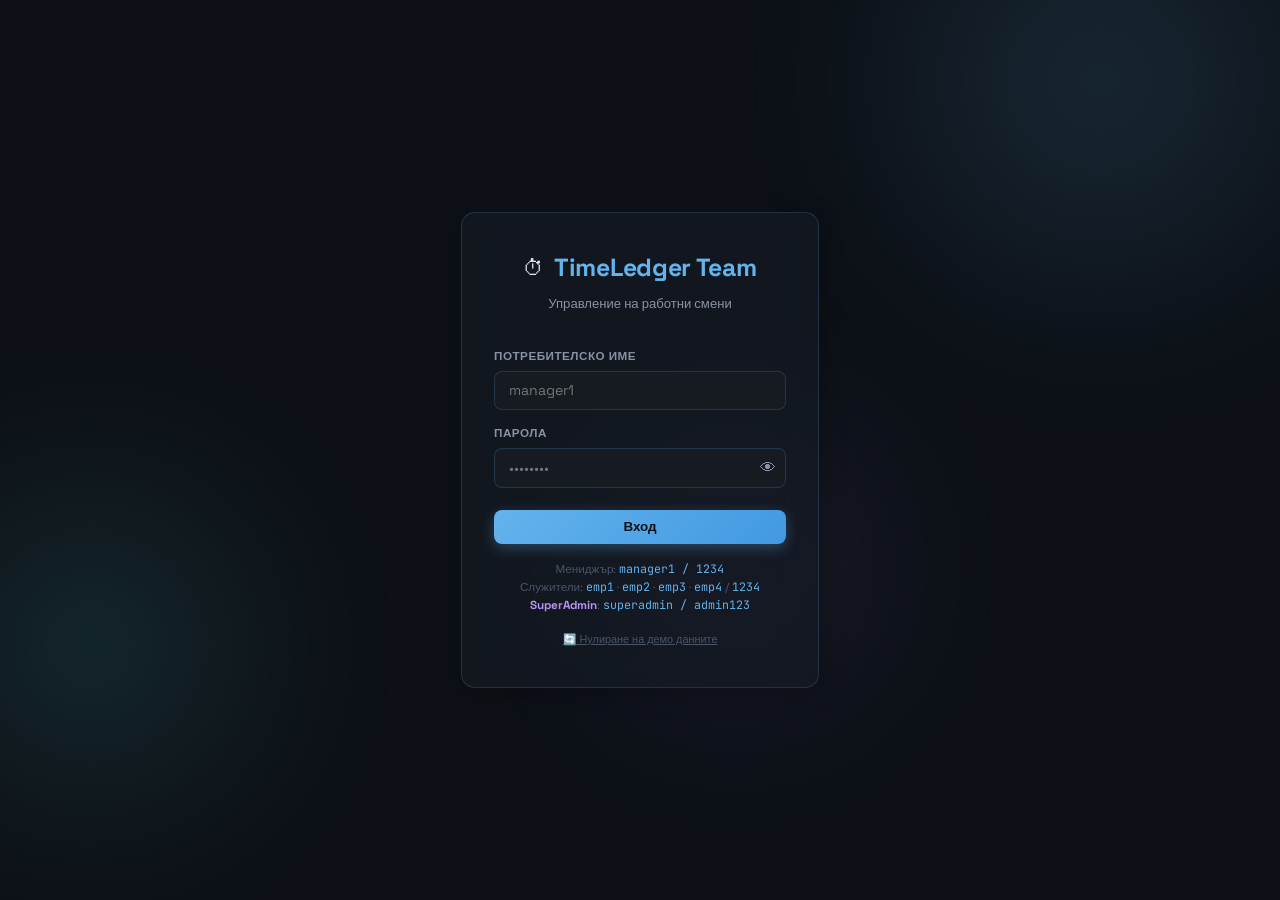
==== commit 88d203db: "Add TimeLedger Team app, PWA assets & i18n fixes Add initial TimeLedger Team project files (README, " ====
--- a/employee.html
+++ b/employee.html
@@ -1,15 +1,22 @@
 <!DOCTYPE html>
 <html lang="bg">
+
 <head>
   <meta charset="UTF-8" />
   <meta name="viewport" content="width=device-width, initial-scale=1.0" />
-  <title>ShiftFlow — Служител</title>
+  <title>TimeLedger Team — Служител</title>
   <link rel="stylesheet" href="styles.css" />
   <link rel="manifest" href="manifest.json" />
+  <link rel="apple-touch-icon" href="icons/icon-192.png" />
+  <meta name="apple-mobile-web-app-capable" content="yes" />
+  <meta name="apple-mobile-web-app-status-bar-style" content="black-translucent" />
   <meta name="theme-color" content="#0d1117" />
   <link rel="preconnect" href="https://fonts.googleapis.com" />
-  <link href="https://fonts.googleapis.com/css2?family=Space+Grotesk:wght@300;400;500;600;700&family=JetBrains+Mono:wght@400;600&display=swap" rel="stylesheet" />
+  <link
+    href="https://fonts.googleapis.com/css2?family=Space+Grotesk:wght@300;400;500;600;700&family=JetBrains+Mono:wght@400;600&display=swap"
+    rel="stylesheet" />
 </head>
+
 <body>
   <div class="bg-orbs">
     <div class="orb orb-1"></div>
@@ -21,7 +28,7 @@
   <nav class="topnav glass-card">
     <div class="nav-logo">
       <span class="logo-icon">⏱</span>
-      <span class="logo-text">ShiftFlow</span>
+      <span class="logo-text">TimeLedger Team</span>
       <span class="role-badge employee-badge" data-i18n="role_employee">Служител</span>
     </div>
     <div class="nav-actions">
@@ -129,7 +136,8 @@
           <span class="prog-title" data-i18n="goal_title">🎯 Месечна цел</span>
           <div class="prog-right">
             <span id="progress-label" class="prog-nums">0 / 160 ч</span>
-            <button class="btn btn-ghost btn-xs" onclick="openModal('modal-set-goal')">✏️ <span data-i18n="btn_change">Промени</span></button>
+            <button class="btn btn-ghost btn-xs" onclick="openModal('modal-set-goal')">✏️ <span
+                data-i18n="btn_change">Промени</span></button>
           </div>
         </div>
         <div class="progress-track">
@@ -185,10 +193,13 @@
       </div>
 
       <div class="cal-legend glass-card">
-        <span class="legend-item"><span class="dot dot-green"></span><span data-i18n="legend_worked">Пълна смяна</span></span>
-        <span class="legend-item"><span class="dot dot-yellow"></span><span data-i18n="legend_partial">Частична</span></span>
+        <span class="legend-item"><span class="dot dot-green"></span><span data-i18n="legend_worked">Пълна
+            смяна</span></span>
+        <span class="legend-item"><span class="dot dot-yellow"></span><span
+            data-i18n="legend_partial">Частична</span></span>
         <span class="legend-item"><span class="dot dot-red"></span><span data-i18n="legend_fine">Наказание</span></span>
-        <span class="legend-item"><span class="dot dot-blue"></span><span data-i18n="legend_planned">Планирана</span></span>
+        <span class="legend-item"><span class="dot dot-blue"></span><span
+            data-i18n="legend_planned">Планирана</span></span>
         <span class="legend-item"><span class="dot dot-today"></span><span data-i18n="legend_today">Днес</span></span>
       </div>
 
@@ -303,17 +314,23 @@
         <div class="profile-meta">
           <div class="profile-name" id="profile-name">—</div>
           <div class="profile-uname" id="profile-username">—</div>
-          <span class="role-badge employee-badge" style="margin-top:6px;display:inline-block" data-i18n="role_employee">Служител</span>
+          <span class="role-badge employee-badge" style="margin-top:6px;display:inline-block"
+            data-i18n="role_employee">Служител</span>
         </div>
       </div>
 
       <div class="glass-card section-card">
-        <div class="card-title-row"><span class="card-title" data-i18n="stats_month">📊 Статистика за месеца</span></div>
+        <div class="card-title-row"><span class="card-title" data-i18n="stats_month">📊 Статистика за месеца</span>
+        </div>
         <div class="profile-stats-grid">
-          <div class="p-stat"><span class="p-val" id="prof-hours">0</span><span class="p-lbl" data-i18n="lbl_hours">Часа</span></div>
-          <div class="p-stat"><span class="p-val green" id="prof-salary">0 лв.</span><span class="p-lbl" data-i18n="lbl_salary">Заплата</span></div>
-          <div class="p-stat"><span class="p-val red" id="prof-penalties">0 лв.</span><span class="p-lbl" data-i18n="tab_fines">Наказания</span></div>
-          <div class="p-stat"><span class="p-val" id="prof-days">0</span><span class="p-lbl" data-i18n="lbl_work_days">Работни дни</span></div>
+          <div class="p-stat"><span class="p-val" id="prof-hours">0</span><span class="p-lbl"
+              data-i18n="lbl_hours">Часа</span></div>
+          <div class="p-stat"><span class="p-val green" id="prof-salary">0 лв.</span><span class="p-lbl"
+              data-i18n="lbl_salary">Заплата</span></div>
+          <div class="p-stat"><span class="p-val red" id="prof-penalties">0 лв.</span><span class="p-lbl"
+              data-i18n="tab_fines">Наказания</span></div>
+          <div class="p-stat"><span class="p-val" id="prof-days">0</span><span class="p-lbl"
+              data-i18n="lbl_work_days">Работни дни</span></div>
         </div>
       </div>
 
@@ -327,7 +344,8 @@
           </div>
           <div class="setting-action">
             <span id="goal-display" class="mono-badge">160 ч</span>
-            <button class="btn btn-ghost btn-sm" onclick="openModal('modal-set-goal')" data-i18n="btn_change">Промени</button>
+            <button class="btn btn-ghost btn-sm" onclick="openModal('modal-set-goal')"
+              data-i18n="btn_change">Промени</button>
           </div>
         </div>
 
@@ -380,7 +398,8 @@
         </div>
       </div>
 
-      <button class="btn btn-danger btn-full" style="margin-top:1rem" onclick="logout()" data-i18n="btn_logout">🚪 Изход от акаунта</button>
+      <button class="btn btn-danger btn-full" style="margin-top:1rem" onclick="logout()" data-i18n="btn_logout">🚪 Изход
+        от акаунта</button>
     </section>
 
   </main>
@@ -425,4 +444,5 @@
   <script src="app.js"></script>
   <script>initEmployeeDashboard();</script>
 </body>
-</html>
+
+</html>
--- a/styles.css
+++ b/styles.css
@@ -1,81 +1,142 @@
 /* ================================================================
-   ShiftFlow 2.0 — Styles  (TimeLedger Pro aesthetic)
+   TimeLedger Team — Styles  (TimeLedger Pro aesthetic)
    ================================================================ */
 
 :root {
-  --bg:           #0d1117;
-  --bg2:          #161b22;
-  --bg3:          #1c2430;
-  --surface:      rgba(22, 27, 34, 0.72);
-  --surface2:     rgba(30, 38, 50, 0.65);
-  --surface3:     rgba(40, 50, 65, 0.5);
-  --border:       rgba(99, 179, 237, 0.18);
-  --border2:      rgba(99, 179, 237, 0.08);
-  --border3:      rgba(255,255,255,0.06);
-  --accent:       #63b3ed;
-  --accent-glow:  rgba(99, 179, 237, 0.3);
-  --accent-dim:   rgba(99, 179, 237, 0.12);
-  --teal:         #4ecdc4;
-  --teal-glow:    rgba(78, 205, 196, 0.28);
-  --teal-dim:     rgba(78, 205, 196, 0.1);
-  --green:        #68d391;
-  --green-glow:   rgba(104, 211, 145, 0.28);
-  --green-dim:    rgba(104, 211, 145, 0.1);
-  --red:          #fc8181;
-  --red-glow:     rgba(252, 129, 129, 0.28);
-  --red-dim:      rgba(252, 129, 129, 0.1);
-  --yellow:       #f6e05e;
-  --yellow-glow:  rgba(246, 224, 94, 0.28);
-  --yellow-dim:   rgba(246, 224, 94, 0.1);
-  --orange:       #f6ad55;
-  --purple:       #b794f4;
-  --purple-dim:   rgba(183,148,244,0.12);
-  --text:         #e2e8f0;
-  --text-muted:   #8892a4;
-  --text-faint:   #4a5568;
-  --nav-h:        60px;
-  --bottom-h:     66px;
-  --radius:       14px;
-  --radius-sm:    8px;
-  --radius-lg:    20px;
-  --transition:   0.22s cubic-bezier(0.4, 0, 0.2, 1);
-  --shadow:       0 4px 24px rgba(0,0,0,0.28);
-  --shadow-lg:    0 8px 40px rgba(0,0,0,0.4);
+  --bg: #0d1117;
+  --bg2: #161b22;
+  --bg3: #1c2430;
+  --surface: rgba(22, 27, 34, 0.72);
+  --surface2: rgba(30, 38, 50, 0.65);
+  --surface3: rgba(40, 50, 65, 0.5);
+  --border: rgba(99, 179, 237, 0.18);
+  --border2: rgba(99, 179, 237, 0.08);
+  --border3: rgba(255, 255, 255, 0.06);
+  --accent: #63b3ed;
+  --accent-glow: rgba(99, 179, 237, 0.3);
+  --accent-dim: rgba(99, 179, 237, 0.12);
+  --teal: #4ecdc4;
+  --teal-glow: rgba(78, 205, 196, 0.28);
+  --teal-dim: rgba(78, 205, 196, 0.1);
+  --green: #68d391;
+  --green-glow: rgba(104, 211, 145, 0.28);
+  --green-dim: rgba(104, 211, 145, 0.1);
+  --red: #fc8181;
+  --red-glow: rgba(252, 129, 129, 0.28);
+  --red-dim: rgba(252, 129, 129, 0.1);
+  --yellow: #f6e05e;
+  --yellow-glow: rgba(246, 224, 94, 0.28);
+  --yellow-dim: rgba(246, 224, 94, 0.1);
+  --orange: #f6ad55;
+  --purple: #b794f4;
+  --purple-dim: rgba(183, 148, 244, 0.12);
+  --text: #e2e8f0;
+  --text-muted: #8892a4;
+  --text-faint: #4a5568;
+  --nav-h: 60px;
+  --bottom-h: 66px;
+  --radius: 14px;
+  --radius-sm: 8px;
+  --radius-lg: 20px;
+  --transition: 0.22s cubic-bezier(0.4, 0, 0.2, 1);
+  --shadow: 0 4px 24px rgba(0, 0, 0, 0.28);
+  --shadow-lg: 0 8px 40px rgba(0, 0, 0, 0.4);
 }
 
 /* ---- LIGHT THEME ---- */
 body.light {
-  --bg:       #f0f4f8;
-  --bg2:      #e2e8f0;
-  --bg3:      #edf2f7;
-  --surface:  rgba(255,255,255,0.78);
-  --surface2: rgba(240,244,248,0.85);
-  --surface3: rgba(226,232,240,0.7);
-  --border:   rgba(99,179,237,0.22);
-  --border2:  rgba(99,179,237,0.1);
-  --border3:  rgba(0,0,0,0.06);
-  --text:     #1a202c;
-  --text-muted:#4a5568;
-  --text-faint:#a0aec0;
+  --bg: #f0f4f8;
+  --bg2: #e2e8f0;
+  --bg3: #edf2f7;
+  --surface: rgba(255, 255, 255, 0.78);
+  --surface2: rgba(240, 244, 248, 0.85);
+  --surface3: rgba(226, 232, 240, 0.7);
+  --border: rgba(99, 179, 237, 0.22);
+  --border2: rgba(99, 179, 237, 0.1);
+  --border3: rgba(0, 0, 0, 0.06);
+  --text: #1a202c;
+  --text-muted: #4a5568;
+  --text-faint: #a0aec0;
 }
 
 /* ---- RESET ---- */
-*,*::before,*::after { box-sizing: border-box; margin: 0; padding: 0; }
-html { font-size: 16px; scroll-behavior: smooth; }
+*,
+*::before,
+*::after {
+  box-sizing: border-box;
+  margin: 0;
+  padding: 0;
+}
+
+html {
+  font-size: 16px;
+  scroll-behavior: smooth;
+}
+
 body {
   font-family: 'Space Grotesk', sans-serif;
-  background: var(--bg); color: var(--text);
-  min-height: 100vh; overflow-x: hidden; line-height: 1.55;
+  background: var(--bg);
+  color: var(--text);
+  min-height: 100vh;
+  overflow-x: hidden;
+  line-height: 1.55;
   transition: background var(--transition), color var(--transition);
 }
 
 /* ---- BACKGROUND ORBS ---- */
-.bg-orbs { position: fixed; inset: 0; pointer-events: none; z-index: 0; overflow: hidden; }
-.orb { position: absolute; border-radius: 50%; filter: blur(90px); opacity: 0.2; animation: float 9s ease-in-out infinite; }
-.orb-1 { width: 520px; height: 520px; background: radial-gradient(circle, #63b3ed 0%, transparent 70%); top: -180px; right: -80px; }
-.orb-2 { width: 420px; height: 420px; background: radial-gradient(circle, #4ecdc4 0%, transparent 70%); bottom: 5%; left: -120px; animation-delay: -3.5s; }
-.orb-3 { width: 320px; height: 320px; background: radial-gradient(circle, #9f7aea 0%, transparent 70%); top: 45%; left: 45%; animation-delay: -6.5s; }
-@keyframes float { 0%,100% { transform: translateY(0) scale(1); } 50% { transform: translateY(-28px) scale(1.04); } }
+.bg-orbs {
+  position: fixed;
+  inset: 0;
+  pointer-events: none;
+  z-index: 0;
+  overflow: hidden;
+}
+
+.orb {
+  position: absolute;
+  border-radius: 50%;
+  filter: blur(90px);
+  opacity: 0.2;
+  animation: float 9s ease-in-out infinite;
+}
+
+.orb-1 {
+  width: 520px;
+  height: 520px;
+  background: radial-gradient(circle, #63b3ed 0%, transparent 70%);
+  top: -180px;
+  right: -80px;
+}
+
+.orb-2 {
+  width: 420px;
+  height: 420px;
+  background: radial-gradient(circle, #4ecdc4 0%, transparent 70%);
+  bottom: 5%;
+  left: -120px;
+  animation-delay: -3.5s;
+}
+
+.orb-3 {
+  width: 320px;
+  height: 320px;
+  background: radial-gradient(circle, #9f7aea 0%, transparent 70%);
+  top: 45%;
+  left: 45%;
+  animation-delay: -6.5s;
+}
+
+@keyframes float {
+
+  0%,
+  100% {
+    transform: translateY(0) scale(1);
+  }
+
+  50% {
+    transform: translateY(-28px) scale(1.04);
+  }
+}
 
 /* ---- GLASS CARD ---- */
 .glass-card {
@@ -85,488 +146,2218 @@
   border: 1px solid var(--border);
   border-radius: var(--radius);
   box-shadow: var(--shadow);
-  position: relative; z-index: 1;
+  position: relative;
+  z-index: 1;
   transition: background var(--transition), border-color var(--transition);
 }
 
 /* ---- TOP NAV ---- */
 .topnav {
-  position: fixed; top: 0; left: 0; right: 0; z-index: 100;
+  position: fixed;
+  top: 0;
+  left: 0;
+  right: 0;
+  z-index: 100;
   height: var(--nav-h);
-  display: flex; align-items: center; justify-content: space-between;
-  padding: 0 1rem; border-radius: 0;
-  border-top: none; border-left: none; border-right: none;
+  display: flex;
+  align-items: center;
+  justify-content: space-between;
+  padding: 0 1rem;
+  border-radius: 0;
+  border-top: none;
+  border-left: none;
+  border-right: none;
   border-bottom: 1px solid var(--border2);
 }
-.nav-logo  { display: flex; align-items: center; gap: 0.5rem; }
-.logo-icon { font-size: 1.3rem; }
-.logo-text { font-weight: 700; font-size: 1.1rem; letter-spacing: -0.3px; color: var(--accent); }
-.role-badge { font-size: 0.63rem; font-weight: 700; letter-spacing: 0.6px; text-transform: uppercase; padding: 2px 9px; border-radius: 20px; }
-.manager-badge  { background: var(--accent-dim); color: var(--accent); border: 1px solid rgba(99,179,237,0.28); }
-.employee-badge { background: var(--teal-dim);   color: var(--teal);   border: 1px solid rgba(78,205,196,0.28); }
-.nav-actions { display: flex; align-items: center; gap: 0.6rem; }
-.nav-user    { font-size: 0.82rem; color: var(--text-muted); font-family: 'JetBrains Mono', monospace; }
+
+.nav-logo {
+  display: flex;
+  align-items: center;
+  gap: 0.5rem;
+}
+
+.logo-icon {
+  font-size: 1.3rem;
+}
+
+.logo-text {
+  font-weight: 700;
+  font-size: 1.1rem;
+  letter-spacing: -0.3px;
+  color: var(--accent);
+}
+
+.role-badge {
+  font-size: 0.63rem;
+  font-weight: 700;
+  letter-spacing: 0.6px;
+  text-transform: uppercase;
+  padding: 2px 9px;
+  border-radius: 20px;
+}
+
+.manager-badge {
+  background: var(--accent-dim);
+  color: var(--accent);
+  border: 1px solid rgba(99, 179, 237, 0.28);
+}
+
+.employee-badge {
+  background: var(--teal-dim);
+  color: var(--teal);
+  border: 1px solid rgba(78, 205, 196, 0.28);
+}
+
+.nav-actions {
+  display: flex;
+  align-items: center;
+  gap: 0.6rem;
+}
+
+.nav-user {
+  font-size: 0.82rem;
+  color: var(--text-muted);
+  font-family: 'JetBrains Mono', monospace;
+}
 
 /* ---- BOTTOM TAB NAV ---- */
 .bottom-nav {
-  position: fixed; bottom: 0; left: 0; right: 0; z-index: 100;
+  position: fixed;
+  bottom: 0;
+  left: 0;
+  right: 0;
+  z-index: 100;
   height: var(--bottom-h);
-  display: flex; align-items: center;
-  padding: 0 0.1rem 0.25rem; border-radius: 0;
-  border-bottom: none; border-left: none; border-right: none;
+  display: flex;
+  align-items: center;
+  padding: 0 0.1rem 0.25rem;
+  border-radius: 0;
+  border-bottom: none;
+  border-left: none;
+  border-right: none;
   border-top: 1px solid var(--border2);
-  overflow-x: auto; gap: 0;
-}
+  overflow-x: auto;
+  gap: 0;
+}
+
 .tab-btn {
-  flex: 1; display: flex; flex-direction: column; align-items: center; gap: 2px;
-  background: none; border: none; cursor: pointer; min-width: 52px;
-  color: var(--text-faint); font-family: inherit; padding: 6px 2px;
-  border-radius: var(--radius-sm); transition: all var(--transition); position: relative;
-}
-.tab-btn.active { color: var(--accent); }
+  flex: 1;
+  display: flex;
+  flex-direction: column;
+  align-items: center;
+  gap: 2px;
+  background: none;
+  border: none;
+  cursor: pointer;
+  min-width: 52px;
+  color: var(--text-faint);
+  font-family: inherit;
+  padding: 6px 2px;
+  border-radius: var(--radius-sm);
+  transition: all var(--transition);
+  position: relative;
+}
+
+.tab-btn.active {
+  color: var(--accent);
+}
+
 .tab-btn.active::before {
-  content: ''; position: absolute; top: 0; left: 20%; right: 20%; height: 2px;
-  background: var(--accent); border-radius: 0 0 4px 4px;
+  content: '';
+  position: absolute;
+  top: 0;
+  left: 20%;
+  right: 20%;
+  height: 2px;
+  background: var(--accent);
+  border-radius: 0 0 4px 4px;
   box-shadow: 0 0 8px var(--accent-glow);
 }
-.tab-btn:hover:not(.active) { color: var(--text-muted); }
-.tab-icon  { font-size: 1.1rem; }
-.tab-label { font-size: 0.58rem; font-weight: 600; letter-spacing: 0.2px; white-space: nowrap; }
+
+.tab-btn:hover:not(.active) {
+  color: var(--text-muted);
+}
+
+.tab-icon {
+  font-size: 1.1rem;
+}
+
+.tab-label {
+  font-size: 0.58rem;
+  font-weight: 600;
+  letter-spacing: 0.2px;
+  white-space: nowrap;
+}
 
 /* Notification dot on tab */
 .notif-dot {
-  position: absolute; top: 4px; right: 8px;
-  width: 7px; height: 7px; border-radius: 50%;
-  background: var(--red); box-shadow: 0 0 6px var(--red-glow);
+  position: absolute;
+  top: 4px;
+  right: 8px;
+  width: 7px;
+  height: 7px;
+  border-radius: 50%;
+  background: var(--red);
+  box-shadow: 0 0 6px var(--red-glow);
 }
 
 /* ---- MAIN CONTENT ---- */
 .main-content {
-  position: relative; z-index: 1;
+  position: relative;
+  z-index: 1;
   padding: calc(var(--nav-h) + 1rem) 0.875rem calc(var(--bottom-h) + 1.25rem);
-  max-width: 900px; margin: 0 auto;
+  max-width: 900px;
+  margin: 0 auto;
 }
 
 /* ---- SECTION ---- */
-.tab-section { display: none; }
-.tab-section.active { display: block; animation: fadeUp 0.28s ease; }
-@keyframes fadeUp { from { opacity: 0; transform: translateY(10px); } to { opacity: 1; transform: translateY(0); } }
+.tab-section {
+  display: none;
+}
+
+.tab-section.active {
+  display: block;
+  animation: fadeUp 0.28s ease;
+}
+
+@keyframes fadeUp {
+  from {
+    opacity: 0;
+    transform: translateY(10px);
+  }
+
+  to {
+    opacity: 1;
+    transform: translateY(0);
+  }
+}
+
 .section-header {
-  display: flex; align-items: center; justify-content: space-between;
-  margin-bottom: 0.875rem; gap: 0.5rem; flex-wrap: wrap;
-}
-.section-title { font-size: 1.08rem; font-weight: 700; }
+  display: flex;
+  align-items: center;
+  justify-content: space-between;
+  margin-bottom: 0.875rem;
+  gap: 0.5rem;
+  flex-wrap: wrap;
+}
+
+.section-title {
+  font-size: 1.08rem;
+  font-weight: 700;
+}
 
 /* ---- SECTION CARD ---- */
-.section-card { padding: 1rem; margin-bottom: 0.875rem; }
-.mb-md { margin-bottom: 0.875rem; }
-.card-title-row { display: flex; align-items: center; justify-content: space-between; margin-bottom: 0.75rem; }
-.card-title { font-size: 0.78rem; font-weight: 700; text-transform: uppercase; letter-spacing: 0.7px; color: var(--text-muted); }
+.section-card {
+  padding: 1rem;
+  margin-bottom: 0.875rem;
+}
+
+.mb-md {
+  margin-bottom: 0.875rem;
+}
+
+.card-title-row {
+  display: flex;
+  align-items: center;
+  justify-content: space-between;
+  margin-bottom: 0.75rem;
+}
+
+.card-title {
+  font-size: 0.78rem;
+  font-weight: 700;
+  text-transform: uppercase;
+  letter-spacing: 0.7px;
+  color: var(--text-muted);
+}
 
 /* ---- BADGES ---- */
-.badge-pill { font-size: 0.72rem; font-weight: 700; padding: 3px 10px; border-radius: 20px; background: var(--accent-dim); color: var(--accent); border: 1px solid rgba(99,179,237,0.2); font-family: 'JetBrains Mono', monospace; }
-.date-badge { font-size: 0.78rem; color: var(--text-muted); font-family: 'JetBrains Mono', monospace; background: var(--surface2); padding: 4px 12px; border-radius: 20px; border: 1px solid var(--border2); }
-.mono-badge { font-family: 'JetBrains Mono', monospace; font-size: 0.82rem; font-weight: 600; background: var(--surface2); padding: 3px 10px; border-radius: var(--radius-sm); border: 1px solid var(--border2); }
-.mono-badge.accent { color: var(--accent); }
+.badge-pill {
+  font-size: 0.72rem;
+  font-weight: 700;
+  padding: 3px 10px;
+  border-radius: 20px;
+  background: var(--accent-dim);
+  color: var(--accent);
+  border: 1px solid rgba(99, 179, 237, 0.2);
+  font-family: 'JetBrains Mono', monospace;
+}
+
+.date-badge {
+  font-size: 0.78rem;
+  color: var(--text-muted);
+  font-family: 'JetBrains Mono', monospace;
+  background: var(--surface2);
+  padding: 4px 12px;
+  border-radius: 20px;
+  border: 1px solid var(--border2);
+}
+
+.mono-badge {
+  font-family: 'JetBrains Mono', monospace;
+  font-size: 0.82rem;
+  font-weight: 600;
+  background: var(--surface2);
+  padding: 3px 10px;
+  border-radius: var(--radius-sm);
+  border: 1px solid var(--border2);
+}
+
+.mono-badge.accent {
+  color: var(--accent);
+}
 
 /* ---- STATS ROW ---- */
-.stats-row { display: grid; grid-template-columns: repeat(4, 1fr); gap: 0.625rem; margin-bottom: 0.875rem; }
-.stat-card  { padding: 0.85rem 0.5rem; text-align: center; }
-.stat-num   { display: block; font-size: 1.65rem; font-weight: 700; font-family: 'JetBrains Mono', monospace; line-height: 1.1; }
-.stat-lbl   { display: block; font-size: 0.66rem; color: var(--text-muted); margin-top: 3px; }
-.stat-num.green  { color: var(--green);  text-shadow: 0 0 12px var(--green-glow); }
-.stat-num.red    { color: var(--red);    text-shadow: 0 0 12px var(--red-glow); }
-.stat-num.yellow { color: var(--yellow); text-shadow: 0 0 12px var(--yellow-glow); }
+.stats-row {
+  display: grid;
+  grid-template-columns: repeat(4, 1fr);
+  gap: 0.625rem;
+  margin-bottom: 0.875rem;
+}
+
+.stat-card {
+  padding: 0.85rem 0.5rem;
+  text-align: center;
+}
+
+.stat-num {
+  display: block;
+  font-size: 1.65rem;
+  font-weight: 700;
+  font-family: 'JetBrains Mono', monospace;
+  line-height: 1.1;
+}
+
+.stat-lbl {
+  display: block;
+  font-size: 0.66rem;
+  color: var(--text-muted);
+  margin-top: 3px;
+}
+
+.stat-num.green {
+  color: var(--green);
+  text-shadow: 0 0 12px var(--green-glow);
+}
+
+.stat-num.red {
+  color: var(--red);
+  text-shadow: 0 0 12px var(--red-glow);
+}
+
+.stat-num.yellow {
+  color: var(--yellow);
+  text-shadow: 0 0 12px var(--yellow-glow);
+}
 
 /* ---- KPI GRID ---- */
-.kpi-grid { display: grid; grid-template-columns: 1fr 1fr; gap: 0.625rem; margin-bottom: 0.875rem; }
+.kpi-grid {
+  display: grid;
+  grid-template-columns: 1fr 1fr;
+  gap: 0.625rem;
+  margin-bottom: 0.875rem;
+}
+
 .kpi-card {
-  padding: 1.1rem 1rem; display: flex; align-items: center; gap: 0.9rem;
+  padding: 1.1rem 1rem;
+  display: flex;
+  align-items: center;
+  gap: 0.9rem;
   transition: transform var(--transition), box-shadow var(--transition);
-  overflow: hidden; position: relative;
-}
-.kpi-card::after { content: ''; position: absolute; top: -20px; right: -20px; width: 80px; height: 80px; border-radius: 50%; opacity: 0.08; }
-.kpi-accent { border-color: rgba(99,179,237,0.25); }   .kpi-accent::after { background: var(--accent); }
-.kpi-green  { border-color: rgba(104,211,145,0.25); }  .kpi-green::after  { background: var(--green); }
-.kpi-teal   { border-color: rgba(78,205,196,0.25); }   .kpi-teal::after   { background: var(--teal); }
-.kpi-red    { border-color: rgba(252,129,129,0.25); }  .kpi-red::after    { background: var(--red); }
-.kpi-card:hover { transform: translateY(-2px); box-shadow: var(--shadow-lg); }
-.kpi-icon-bg    { font-size: 1.7rem; flex-shrink: 0; }
-.kpi-accent .kpi-icon-bg { filter: drop-shadow(0 0 10px var(--accent-glow)); }
-.kpi-green  .kpi-icon-bg { filter: drop-shadow(0 0 10px var(--green-glow)); }
-.kpi-teal   .kpi-icon-bg { filter: drop-shadow(0 0 10px var(--teal-glow)); }
-.kpi-red    .kpi-icon-bg { filter: drop-shadow(0 0 10px var(--red-glow)); }
-.kpi-info   { flex: 1; min-width: 0; }
-.kpi-value  { font-size: 1.55rem; font-weight: 700; font-family: 'JetBrains Mono', monospace; color: var(--accent); line-height: 1.1; transition: all 0.5s ease; }
-.kpi-green  .kpi-value { color: var(--green); }
-.kpi-teal   .kpi-value { color: var(--teal); }
-.kpi-red    .kpi-value { color: var(--red); }
-.kpi-label  { font-size: 0.75rem; font-weight: 600; margin-top: 3px; }
-.kpi-sub    { font-size: 0.65rem; color: var(--text-muted); }
+  overflow: hidden;
+  position: relative;
+}
+
+.kpi-card::after {
+  content: '';
+  position: absolute;
+  top: -20px;
+  right: -20px;
+  width: 80px;
+  height: 80px;
+  border-radius: 50%;
+  opacity: 0.08;
+}
+
+.kpi-accent {
+  border-color: rgba(99, 179, 237, 0.25);
+}
+
+.kpi-accent::after {
+  background: var(--accent);
+}
+
+.kpi-green {
+  border-color: rgba(104, 211, 145, 0.25);
+}
+
+.kpi-green::after {
+  background: var(--green);
+}
+
+.kpi-teal {
+  border-color: rgba(78, 205, 196, 0.25);
+}
+
+.kpi-teal::after {
+  background: var(--teal);
+}
+
+.kpi-red {
+  border-color: rgba(252, 129, 129, 0.25);
+}
+
+.kpi-red::after {
+  background: var(--red);
+}
+
+.kpi-card:hover {
+  transform: translateY(-2px);
+  box-shadow: var(--shadow-lg);
+}
+
+.kpi-icon-bg {
+  font-size: 1.7rem;
+  flex-shrink: 0;
+}
+
+.kpi-accent .kpi-icon-bg {
+  filter: drop-shadow(0 0 10px var(--accent-glow));
+}
+
+.kpi-green .kpi-icon-bg {
+  filter: drop-shadow(0 0 10px var(--green-glow));
+}
+
+.kpi-teal .kpi-icon-bg {
+  filter: drop-shadow(0 0 10px var(--teal-glow));
+}
+
+.kpi-red .kpi-icon-bg {
+  filter: drop-shadow(0 0 10px var(--red-glow));
+}
+
+.kpi-info {
+  flex: 1;
+  min-width: 0;
+}
+
+.kpi-value {
+  font-size: 1.55rem;
+  font-weight: 700;
+  font-family: 'JetBrains Mono', monospace;
+  color: var(--accent);
+  line-height: 1.1;
+  transition: all 0.5s ease;
+}
+
+.kpi-green .kpi-value {
+  color: var(--green);
+}
+
+.kpi-teal .kpi-value {
+  color: var(--teal);
+}
+
+.kpi-red .kpi-value {
+  color: var(--red);
+}
+
+.kpi-label {
+  font-size: 0.75rem;
+  font-weight: 600;
+  margin-top: 3px;
+}
+
+.kpi-sub {
+  font-size: 0.65rem;
+  color: var(--text-muted);
+}
 
 /* ---- PAYROLL CARD ---- */
-.payroll-card { padding: 1rem; margin-bottom: 0.875rem; }
-.payroll-row  { display: flex; justify-content: space-between; align-items: center; padding: 0.45rem 0; }
-.payroll-lbl  { font-size: 0.82rem; color: var(--text-muted); }
-.payroll-val  { font-family: 'JetBrains Mono', monospace; font-size: 0.9rem; font-weight: 700; }
-.payroll-divider { height: 1px; background: var(--border2); margin: 0.35rem 0; }
-.payroll-total .payroll-lbl { font-weight: 700; color: var(--text); font-size: 0.88rem; }
-.payroll-total .payroll-val { font-size: 1.1rem; }
+.payroll-card {
+  padding: 1rem;
+  margin-bottom: 0.875rem;
+}
+
+.payroll-row {
+  display: flex;
+  justify-content: space-between;
+  align-items: center;
+  padding: 0.45rem 0;
+}
+
+.payroll-lbl {
+  font-size: 0.82rem;
+  color: var(--text-muted);
+}
+
+.payroll-val {
+  font-family: 'JetBrains Mono', monospace;
+  font-size: 0.9rem;
+  font-weight: 700;
+}
+
+.payroll-divider {
+  height: 1px;
+  background: var(--border2);
+  margin: 0.35rem 0;
+}
+
+.payroll-total .payroll-lbl {
+  font-weight: 700;
+  color: var(--text);
+  font-size: 0.88rem;
+}
+
+.payroll-total .payroll-val {
+  font-size: 1.1rem;
+}
 
 /* ---- PROGRESS BAR ---- */
-.progress-card   { padding: 1rem; margin-bottom: 0.875rem; }
-.progress-header { display: flex; align-items: center; justify-content: space-between; margin-bottom: 0.7rem; }
-.prog-title  { font-size: 0.82rem; font-weight: 700; color: var(--text-muted); text-transform: uppercase; letter-spacing: 0.5px; }
-.prog-right  { display: flex; align-items: center; gap: 8px; }
-.prog-nums   { font-size: 0.8rem; font-family: 'JetBrains Mono', monospace; color: var(--accent); }
-.progress-track { height: 10px; background: var(--bg2); border-radius: 10px; overflow: hidden; border: 1px solid var(--border2); }
-.progress-fill  { height: 100%; border-radius: 10px; background: linear-gradient(90deg, var(--accent) 0%, var(--teal) 100%); transition: width 0.8s cubic-bezier(0.4,0,0.2,1); box-shadow: 0 0 12px var(--accent-glow); }
-.progress-footer { display: flex; justify-content: space-between; margin-top: 6px; }
-.prog-pct    { font-size: 0.75rem; font-weight: 700; color: var(--accent); font-family: 'JetBrains Mono', monospace; }
-.prog-remain { font-size: 0.72rem; color: var(--text-muted); }
+.progress-card {
+  padding: 1rem;
+  margin-bottom: 0.875rem;
+}
+
+.progress-header {
+  display: flex;
+  align-items: center;
+  justify-content: space-between;
+  margin-bottom: 0.7rem;
+}
+
+.prog-title {
+  font-size: 0.82rem;
+  font-weight: 700;
+  color: var(--text-muted);
+  text-transform: uppercase;
+  letter-spacing: 0.5px;
+}
+
+.prog-right {
+  display: flex;
+  align-items: center;
+  gap: 8px;
+}
+
+.prog-nums {
+  font-size: 0.8rem;
+  font-family: 'JetBrains Mono', monospace;
+  color: var(--accent);
+}
+
+.progress-track {
+  height: 10px;
+  background: var(--bg2);
+  border-radius: 10px;
+  overflow: hidden;
+  border: 1px solid var(--border2);
+}
+
+.progress-fill {
+  height: 100%;
+  border-radius: 10px;
+  background: linear-gradient(90deg, var(--accent) 0%, var(--teal) 100%);
+  transition: width 0.8s cubic-bezier(0.4, 0, 0.2, 1);
+  box-shadow: 0 0 12px var(--accent-glow);
+}
+
+.progress-footer {
+  display: flex;
+  justify-content: space-between;
+  margin-top: 6px;
+}
+
+.prog-pct {
+  font-size: 0.75rem;
+  font-weight: 700;
+  color: var(--accent);
+  font-family: 'JetBrains Mono', monospace;
+}
+
+.prog-remain {
+  font-size: 0.72rem;
+  color: var(--text-muted);
+}
 
 /* ---- TODAY CARDS (mobile-first) ---- */
-.today-cards { display: flex; flex-direction: column; gap: 0.625rem; }
+.today-cards {
+  display: flex;
+  flex-direction: column;
+  gap: 0.625rem;
+}
+
 .today-emp-card {
   padding: 0.9rem 1rem;
   animation: fadeUp 0.25s ease;
   transition: background var(--transition);
 }
-.today-card-top { display: flex; align-items: center; justify-content: space-between; margin-bottom: 0.6rem; }
-.today-emp-info { display: flex; align-items: center; gap: 0.75rem; }
+
+.today-card-top {
+  display: flex;
+  align-items: center;
+  justify-content: space-between;
+  margin-bottom: 0.6rem;
+}
+
+.today-emp-info {
+  display: flex;
+  align-items: center;
+  gap: 0.75rem;
+}
+
 .today-avatar {
-  width: 40px; height: 40px; border-radius: 50%; flex-shrink: 0;
+  width: 40px;
+  height: 40px;
+  border-radius: 50%;
+  flex-shrink: 0;
   background: linear-gradient(135deg, var(--accent), var(--teal));
-  display: flex; align-items: center; justify-content: center;
-  font-weight: 800; font-size: 0.88rem; color: #0d1117;
-}
-.today-emp-name { font-weight: 700; font-size: 0.92rem; }
-.today-emp-meta { display: flex; align-items: center; gap: 6px; margin-top: 3px; flex-wrap: wrap; }
-.today-hours    { font-family: 'JetBrains Mono', monospace; font-size: 0.76rem; color: var(--text-muted); }
-.today-checkin  { font-size: 0.73rem; color: var(--teal); margin-bottom: 0.5rem; }
-.today-card-actions { display: flex; gap: 6px; flex-wrap: wrap; }
-.date-picker-inline { width: 150px; padding: 4px 8px; font-size: 0.8rem; }
+  display: flex;
+  align-items: center;
+  justify-content: center;
+  font-weight: 800;
+  font-size: 0.88rem;
+  color: #0d1117;
+}
+
+.today-emp-name {
+  font-weight: 700;
+  font-size: 0.92rem;
+}
+
+.today-emp-meta {
+  display: flex;
+  align-items: center;
+  gap: 6px;
+  margin-top: 3px;
+  flex-wrap: wrap;
+}
+
+.today-hours {
+  font-family: 'JetBrains Mono', monospace;
+  font-size: 0.76rem;
+  color: var(--text-muted);
+}
+
+.today-checkin {
+  font-size: 0.73rem;
+  color: var(--teal);
+  margin-bottom: 0.5rem;
+}
+
+.today-card-actions {
+  display: flex;
+  gap: 6px;
+  flex-wrap: wrap;
+}
+
+.date-picker-inline {
+  width: 150px;
+  padding: 4px 8px;
+  font-size: 0.8rem;
+}
 
 /* Quick inline fine box */
 .quick-fine-inline {
-  margin-top: 0.6rem; padding: 0.75rem; border-radius: var(--radius-sm);
-  background: var(--red-dim); border: 1px solid rgba(252,129,129,0.22);
+  margin-top: 0.6rem;
+  padding: 0.75rem;
+  border-radius: var(--radius-sm);
+  background: var(--red-dim);
+  border: 1px solid rgba(252, 129, 129, 0.22);
   animation: fadeUp 0.2s ease;
 }
 
 /* ---- STATUS PILLS ---- */
-.status-pill { display: inline-flex; align-items: center; gap: 4px; font-size: 0.7rem; font-weight: 700; padding: 3px 10px; border-radius: 20px; white-space: nowrap; }
-.status-pill.present { background: var(--green-dim);  color: var(--green);  border: 1px solid rgba(104,211,145,0.28); }
-.status-pill.absent  { background: var(--red-dim);    color: var(--red);    border: 1px solid rgba(252,129,129,0.28); }
-.status-pill.penalty { background: var(--yellow-dim); color: var(--yellow); border: 1px solid rgba(246,224,94,0.28); }
-.status-pill.pending { background: var(--surface3);   color: var(--text-muted); border: 1px solid var(--border2); }
+.status-pill {
+  display: inline-flex;
+  align-items: center;
+  gap: 4px;
+  font-size: 0.7rem;
+  font-weight: 700;
+  padding: 3px 10px;
+  border-radius: 20px;
+  white-space: nowrap;
+}
+
+.status-pill.present {
+  background: var(--green-dim);
+  color: var(--green);
+  border: 1px solid rgba(104, 211, 145, 0.28);
+}
+
+.status-pill.absent {
+  background: var(--red-dim);
+  color: var(--red);
+  border: 1px solid rgba(252, 129, 129, 0.28);
+}
+
+.status-pill.penalty {
+  background: var(--yellow-dim);
+  color: var(--yellow);
+  border: 1px solid rgba(246, 224, 94, 0.28);
+}
+
+.status-pill.pending {
+  background: var(--surface3);
+  color: var(--text-muted);
+  border: 1px solid var(--border2);
+}
 
 /* ---- SHIFT TYPE BADGES ---- */
-.shift-badge { font-size: 0.68rem; font-weight: 700; padding: 2px 8px; border-radius: 10px; letter-spacing: 0.3px; white-space: nowrap; }
-.shift-6h   { background: var(--green-dim);  color: var(--green);  border: 1px solid rgba(104,211,145,0.25); }
-.shift-12h  { background: rgba(246,173,85,0.12); color: var(--orange); border: 1px solid rgba(246,173,85,0.25); }
-.shift-wknd { background: var(--purple-dim); color: var(--purple); border: 1px solid rgba(183,148,244,0.25); }
-.shift-ot   { background: var(--red-dim);    color: var(--red);    border: 1px solid rgba(252,129,129,0.25); }
-.shift-reg  { background: var(--accent-dim); color: var(--accent); border: 1px solid rgba(99,179,237,0.25); }
-.shift-off  { background: var(--surface3);   color: var(--text-muted); border: 1px solid var(--border2); }
+.shift-badge {
+  font-size: 0.68rem;
+  font-weight: 700;
+  padding: 2px 8px;
+  border-radius: 10px;
+  letter-spacing: 0.3px;
+  white-space: nowrap;
+}
+
+.shift-6h {
+  background: var(--green-dim);
+  color: var(--green);
+  border: 1px solid rgba(104, 211, 145, 0.25);
+}
+
+.shift-12h {
+  background: rgba(246, 173, 85, 0.12);
+  color: var(--orange);
+  border: 1px solid rgba(246, 173, 85, 0.25);
+}
+
+.shift-wknd {
+  background: var(--purple-dim);
+  color: var(--purple);
+  border: 1px solid rgba(183, 148, 244, 0.25);
+}
+
+.shift-ot {
+  background: var(--red-dim);
+  color: var(--red);
+  border: 1px solid rgba(252, 129, 129, 0.25);
+}
+
+.shift-reg {
+  background: var(--accent-dim);
+  color: var(--accent);
+  border: 1px solid rgba(99, 179, 237, 0.25);
+}
+
+.shift-off {
+  background: var(--surface3);
+  color: var(--text-muted);
+  border: 1px solid var(--border2);
+}
 
 /* ---- SHIFT TYPE FILTERS ---- */
-.shift-type-filters { display: flex; align-items: center; gap: 8px; flex-wrap: wrap; padding: 0.65rem 1rem; margin-bottom: 0.75rem; }
-.filter-label       { font-size: 0.75rem; color: var(--text-muted); font-weight: 600; }
-.shift-filter-btn   { background: var(--surface2); border: 1px solid var(--border2); border-radius: var(--radius-sm); padding: 4px 10px; cursor: pointer; font-family: inherit; font-size: 0.78rem; color: var(--text-muted); transition: all var(--transition); }
-.shift-filter-btn.active,.shift-filter-btn:hover { border-color: var(--accent); color: var(--accent); background: var(--accent-dim); }
+.shift-type-filters {
+  display: flex;
+  align-items: center;
+  gap: 8px;
+  flex-wrap: wrap;
+  padding: 0.65rem 1rem;
+  margin-bottom: 0.75rem;
+}
+
+.filter-label {
+  font-size: 0.75rem;
+  color: var(--text-muted);
+  font-weight: 600;
+}
+
+.shift-filter-btn {
+  background: var(--surface2);
+  border: 1px solid var(--border2);
+  border-radius: var(--radius-sm);
+  padding: 4px 10px;
+  cursor: pointer;
+  font-family: inherit;
+  font-size: 0.78rem;
+  color: var(--text-muted);
+  transition: all var(--transition);
+}
+
+.shift-filter-btn.active,
+.shift-filter-btn:hover {
+  border-color: var(--accent);
+  color: var(--accent);
+  background: var(--accent-dim);
+}
 
 /* ---- SHIFT TYPE PICKER ---- */
-.shift-type-picker { display: flex; gap: 6px; flex-wrap: wrap; margin-bottom: 0.5rem; }
-.stype-btn { flex: 1; min-width: 80px; padding: 0.45rem 0.5rem; background: var(--surface2); border: 1px solid var(--border2); border-radius: var(--radius-sm); cursor: pointer; font-family: inherit; font-size: 0.75rem; color: var(--text-muted); text-align: center; transition: all var(--transition); }
-.stype-btn.active,.stype-btn:hover { border-color: var(--accent); color: var(--accent); background: var(--accent-dim); }
+.shift-type-picker {
+  display: flex;
+  gap: 6px;
+  flex-wrap: wrap;
+  margin-bottom: 0.5rem;
+}
+
+.stype-btn {
+  flex: 1;
+  min-width: 80px;
+  padding: 0.45rem 0.5rem;
+  background: var(--surface2);
+  border: 1px solid var(--border2);
+  border-radius: var(--radius-sm);
+  cursor: pointer;
+  font-family: inherit;
+  font-size: 0.75rem;
+  color: var(--text-muted);
+  text-align: center;
+  transition: all var(--transition);
+}
+
+.stype-btn.active,
+.stype-btn:hover {
+  border-color: var(--accent);
+  color: var(--accent);
+  background: var(--accent-dim);
+}
 
 /* ---- WEEK NAV ---- */
-.week-nav { display: flex; align-items: center; justify-content: space-between; padding: 0.6rem 1rem; margin-bottom: 0.75rem; }
-.week-label { font-size: 0.88rem; font-weight: 700; font-family: 'JetBrains Mono', monospace; color: var(--accent); }
+.week-nav {
+  display: flex;
+  align-items: center;
+  justify-content: space-between;
+  padding: 0.6rem 1rem;
+  margin-bottom: 0.75rem;
+}
+
+.week-label {
+  font-size: 0.88rem;
+  font-weight: 700;
+  font-family: 'JetBrains Mono', monospace;
+  color: var(--accent);
+}
 
 /* ---- SCHEDULE GRID ---- */
-.schedule-grid  { padding: 1rem; }
-.sched-day-group { margin-bottom: 1.25rem; }
-.sched-day-title { font-size: 0.72rem; font-weight: 700; text-transform: uppercase; letter-spacing: 0.8px; color: var(--text-muted); margin-bottom: 0.4rem; padding-bottom: 0.3rem; border-bottom: 1px solid var(--border2); }
-.sched-day-title.today-label { color: var(--accent); }
-.sched-row { display: flex; align-items: center; justify-content: space-between; gap: 0.5rem; padding: 0.5rem 0.75rem; border-radius: var(--radius-sm); background: var(--surface2); margin-bottom: 4px; border: 1px solid var(--border2); animation: fadeUp 0.22s ease; transition: background var(--transition); }
-.sched-row:hover { background: var(--surface3); }
-.sched-emp-name  { font-weight: 600; font-size: 0.86rem; flex: 1; }
-.sched-meta { display: flex; align-items: center; gap: 6px; flex-wrap: wrap; }
-.sched-hours-badge { font-family: 'JetBrains Mono', monospace; font-size: 0.78rem; color: var(--accent); background: var(--accent-dim); padding: 2px 8px; border-radius: 10px; border: 1px solid rgba(99,179,237,0.2); }
-.sched-note { font-size: 0.7rem; color: var(--text-muted); }
+.schedule-grid {
+  padding: 1rem;
+}
+
+.sched-day-group {
+  margin-bottom: 1.25rem;
+}
+
+.sched-day-title {
+  font-size: 0.72rem;
+  font-weight: 700;
+  text-transform: uppercase;
+  letter-spacing: 0.8px;
+  color: var(--text-muted);
+  margin-bottom: 0.4rem;
+  padding-bottom: 0.3rem;
+  border-bottom: 1px solid var(--border2);
+}
+
+.sched-day-title.today-label {
+  color: var(--accent);
+}
+
+.sched-row {
+  display: flex;
+  align-items: center;
+  justify-content: space-between;
+  gap: 0.5rem;
+  padding: 0.5rem 0.75rem;
+  border-radius: var(--radius-sm);
+  background: var(--surface2);
+  margin-bottom: 4px;
+  border: 1px solid var(--border2);
+  animation: fadeUp 0.22s ease;
+  transition: background var(--transition);
+}
+
+.sched-row:hover {
+  background: var(--surface3);
+}
+
+.sched-emp-name {
+  font-weight: 600;
+  font-size: 0.86rem;
+  flex: 1;
+}
+
+.sched-meta {
+  display: flex;
+  align-items: center;
+  gap: 6px;
+  flex-wrap: wrap;
+}
+
+.sched-hours-badge {
+  font-family: 'JetBrains Mono', monospace;
+  font-size: 0.78rem;
+  color: var(--accent);
+  background: var(--accent-dim);
+  padding: 2px 8px;
+  border-radius: 10px;
+  border: 1px solid rgba(99, 179, 237, 0.2);
+}
+
+.sched-note {
+  font-size: 0.7rem;
+  color: var(--text-muted);
+}
 
 /* ---- EMPLOYEES GRID ---- */
-.employees-grid { display: grid; grid-template-columns: repeat(auto-fill, minmax(250px, 1fr)); gap: 0.75rem; }
-.emp-card { padding: 1.15rem; cursor: pointer; transition: transform var(--transition), box-shadow var(--transition); }
-.emp-card:hover { transform: translateY(-3px); box-shadow: var(--shadow-lg); }
-.emp-card.emp-inactive { opacity: 0.6; }
-.emp-card-header { display: flex; align-items: center; gap: 0.75rem; margin-bottom: 1rem; }
+.employees-grid {
+  display: grid;
+  grid-template-columns: repeat(auto-fill, minmax(250px, 1fr));
+  gap: 0.75rem;
+}
+
+.emp-card {
+  padding: 1.15rem;
+  cursor: pointer;
+  transition: transform var(--transition), box-shadow var(--transition);
+}
+
+.emp-card:hover {
+  transform: translateY(-3px);
+  box-shadow: var(--shadow-lg);
+}
+
+.emp-card.emp-inactive {
+  opacity: 0.6;
+}
+
+.emp-card-header {
+  display: flex;
+  align-items: center;
+  gap: 0.75rem;
+  margin-bottom: 1rem;
+}
+
 .emp-avatar {
-  width: 44px; height: 44px; border-radius: 50%; flex-shrink: 0;
+  width: 44px;
+  height: 44px;
+  border-radius: 50%;
+  flex-shrink: 0;
   background: linear-gradient(135deg, var(--accent), var(--teal));
-  display: flex; align-items: center; justify-content: center;
-  font-weight: 800; font-size: 1rem; color: #0d1117;
+  display: flex;
+  align-items: center;
+  justify-content: center;
+  font-weight: 800;
+  font-size: 1rem;
+  color: #0d1117;
   box-shadow: 0 4px 12px var(--accent-glow);
 }
-.emp-card-name   { font-weight: 700; font-size: 0.92rem; }
-.emp-card-user   { font-size: 0.72rem; color: var(--text-muted); font-family: 'JetBrains Mono', monospace; margin-top: 1px; }
-.emp-card-stats  { display: grid; grid-template-columns: 1fr 1fr 1fr; gap: 0.5rem; margin-bottom: 0.75rem; }
-.emp-stat        { text-align: center; padding: 0.4rem; background: var(--surface2); border-radius: var(--radius-sm); border: 1px solid var(--border2); }
-.emp-stat-val    { display: block; font-weight: 700; font-size: 0.9rem; font-family: 'JetBrains Mono', monospace; color: var(--accent); }
-.emp-stat-lbl    { display: block; font-size: 0.6rem; color: var(--text-muted); margin-top: 1px; }
-.emp-card-footer { display: flex; gap: 6px; padding-top: 0.5rem; border-top: 1px solid var(--border2); }
+
+.emp-card-name {
+  font-weight: 700;
+  font-size: 0.92rem;
+}
+
+.emp-card-user {
+  font-size: 0.72rem;
+  color: var(--text-muted);
+  font-family: 'JetBrains Mono', monospace;
+  margin-top: 1px;
+}
+
+.emp-card-stats {
+  display: grid;
+  grid-template-columns: 1fr 1fr 1fr;
+  gap: 0.5rem;
+  margin-bottom: 0.75rem;
+}
+
+.emp-stat {
+  text-align: center;
+  padding: 0.4rem;
+  background: var(--surface2);
+  border-radius: var(--radius-sm);
+  border: 1px solid var(--border2);
+}
+
+.emp-stat-val {
+  display: block;
+  font-weight: 700;
+  font-size: 0.9rem;
+  font-family: 'JetBrains Mono', monospace;
+  color: var(--accent);
+}
+
+.emp-stat-lbl {
+  display: block;
+  font-size: 0.6rem;
+  color: var(--text-muted);
+  margin-top: 1px;
+}
+
+.emp-card-footer {
+  display: flex;
+  gap: 6px;
+  padding-top: 0.5rem;
+  border-top: 1px solid var(--border2);
+}
 
 /* ---- PENALTIES LIST ---- */
-.penalties-list { overflow: hidden; }
-.penalty-row    { display: flex; align-items: flex-start; justify-content: space-between; padding: 0.9rem 1rem; border-bottom: 1px solid var(--border2); gap: 0.75rem; animation: fadeUp 0.25s ease; }
-.penalty-row:last-child { border-bottom: none; }
-.penalty-info   { flex: 1; }
-.penalty-emp    { font-weight: 700; font-size: 0.9rem; }
-.penalty-note   { font-size: 0.78rem; color: var(--text-muted); margin-top: 3px; }
-.penalty-date   { font-size: 0.68rem; color: var(--text-faint); font-family: 'JetBrains Mono', monospace; margin-top: 3px; }
-.penalty-right  { display: flex; flex-direction: column; align-items: flex-end; gap: 6px; }
-.penalty-amount { font-weight: 800; font-size: 1rem; color: var(--red); font-family: 'JetBrains Mono', monospace; text-shadow: 0 0 8px var(--red-glow); white-space: nowrap; }
+.penalties-list {
+  overflow: hidden;
+}
+
+.penalty-row {
+  display: flex;
+  align-items: flex-start;
+  justify-content: space-between;
+  padding: 0.9rem 1rem;
+  border-bottom: 1px solid var(--border2);
+  gap: 0.75rem;
+  animation: fadeUp 0.25s ease;
+}
+
+.penalty-row:last-child {
+  border-bottom: none;
+}
+
+.penalty-info {
+  flex: 1;
+}
+
+.penalty-emp {
+  font-weight: 700;
+  font-size: 0.9rem;
+}
+
+.penalty-note {
+  font-size: 0.78rem;
+  color: var(--text-muted);
+  margin-top: 3px;
+}
+
+.penalty-date {
+  font-size: 0.68rem;
+  color: var(--text-faint);
+  font-family: 'JetBrains Mono', monospace;
+  margin-top: 3px;
+}
+
+.penalty-right {
+  display: flex;
+  flex-direction: column;
+  align-items: flex-end;
+  gap: 6px;
+}
+
+.penalty-amount {
+  font-weight: 800;
+  font-size: 1rem;
+  color: var(--red);
+  font-family: 'JetBrains Mono', monospace;
+  text-shadow: 0 0 8px var(--red-glow);
+  white-space: nowrap;
+}
 
 /* ---- SHIFTS LIST ---- */
-.shifts-list { display: flex; flex-direction: column; gap: 4px; }
-.shift-item  { display: flex; align-items: center; justify-content: space-between; padding: 0.65rem 0.75rem; border-radius: var(--radius-sm); background: var(--surface2); border: 1px solid var(--border2); animation: fadeUp 0.22s ease; transition: background var(--transition); gap: 8px; cursor: default; }
-.shift-item:hover { background: var(--surface3); }
-.shift-left  { display: flex; flex-direction: column; gap: 2px; flex: 1; }
-.shift-date  { font-size: 0.78rem; font-family: 'JetBrains Mono', monospace; color: var(--text-muted); }
-.shift-name  { font-size: 0.82rem; font-weight: 600; }
-.shift-note  { font-size: 0.68rem; color: var(--text-faint); }
-.shift-right { display: flex; align-items: center; gap: 6px; flex-shrink: 0; }
-.shift-hours { font-weight: 800; font-family: 'JetBrains Mono', monospace; font-size: 0.92rem; color: var(--accent); }
+.shifts-list {
+  display: flex;
+  flex-direction: column;
+  gap: 4px;
+}
+
+.shift-item {
+  display: flex;
+  align-items: center;
+  justify-content: space-between;
+  padding: 0.65rem 0.75rem;
+  border-radius: var(--radius-sm);
+  background: var(--surface2);
+  border: 1px solid var(--border2);
+  animation: fadeUp 0.22s ease;
+  transition: background var(--transition);
+  gap: 8px;
+  cursor: default;
+}
+
+.shift-item:hover {
+  background: var(--surface3);
+}
+
+.shift-left {
+  display: flex;
+  flex-direction: column;
+  gap: 2px;
+  flex: 1;
+}
+
+.shift-date {
+  font-size: 0.78rem;
+  font-family: 'JetBrains Mono', monospace;
+  color: var(--text-muted);
+}
+
+.shift-name {
+  font-size: 0.82rem;
+  font-weight: 600;
+}
+
+.shift-note {
+  font-size: 0.68rem;
+  color: var(--text-faint);
+}
+
+.shift-right {
+  display: flex;
+  align-items: center;
+  gap: 6px;
+  flex-shrink: 0;
+}
+
+.shift-hours {
+  font-weight: 800;
+  font-family: 'JetBrains Mono', monospace;
+  font-size: 0.92rem;
+  color: var(--accent);
+}
 
 /* ---- NOTIFICATIONS LIST ---- */
-.notifs-list { display: flex; flex-direction: column; gap: 0.5rem; }
-.notif-item  {
-  padding: 0.9rem 1rem; border-radius: var(--radius);
-  background: var(--surface); border: 1px solid var(--border2);
-  cursor: pointer; transition: background var(--transition), border-color var(--transition);
+.notifs-list {
+  display: flex;
+  flex-direction: column;
+  gap: 0.5rem;
+}
+
+.notif-item {
+  padding: 0.9rem 1rem;
+  border-radius: var(--radius);
+  background: var(--surface);
+  border: 1px solid var(--border2);
+  cursor: pointer;
+  transition: background var(--transition), border-color var(--transition);
   animation: fadeUp 0.22s ease;
 }
-.notif-item:hover        { background: var(--surface2); }
-.notif-item.notif-unread { border-color: rgba(99,179,237,0.35); background: rgba(99,179,237,0.06); }
-.notif-header { display: flex; align-items: center; justify-content: space-between; margin-bottom: 0.35rem; gap: 0.5rem; }
-.notif-title  { font-weight: 700; font-size: 0.9rem; flex: 1; }
-.notif-date   { font-size: 0.68rem; color: var(--text-faint); font-family: 'JetBrains Mono', monospace; white-space: nowrap; }
-.notif-msg    { font-size: 0.82rem; color: var(--text-muted); line-height: 1.5; margin-bottom: 0.4rem; }
-.notif-meta   { font-size: 0.68rem; color: var(--text-faint); }
+
+.notif-item:hover {
+  background: var(--surface2);
+}
+
+.notif-item.notif-unread {
+  border-color: rgba(99, 179, 237, 0.35);
+  background: rgba(99, 179, 237, 0.06);
+}
+
+.notif-header {
+  display: flex;
+  align-items: center;
+  justify-content: space-between;
+  margin-bottom: 0.35rem;
+  gap: 0.5rem;
+}
+
+.notif-title {
+  font-weight: 700;
+  font-size: 0.9rem;
+  flex: 1;
+}
+
+.notif-date {
+  font-size: 0.68rem;
+  color: var(--text-faint);
+  font-family: 'JetBrains Mono', monospace;
+  white-space: nowrap;
+}
+
+.notif-msg {
+  font-size: 0.82rem;
+  color: var(--text-muted);
+  line-height: 1.5;
+  margin-bottom: 0.4rem;
+}
+
+.notif-meta {
+  font-size: 0.68rem;
+  color: var(--text-faint);
+}
 
 /* ---- CALENDAR ---- */
-.cal-legend  { display: flex; gap: 0.75rem; padding: 0.65rem 1rem; margin-bottom: 0.75rem; flex-wrap: wrap; }
-.legend-item { display: flex; align-items: center; gap: 5px; font-size: 0.7rem; color: var(--text-muted); }
-.dot         { width: 10px; height: 10px; border-radius: 50%; }
-.dot-green   { background: var(--green);  box-shadow: 0 0 6px var(--green-glow); }
-.dot-yellow  { background: var(--yellow); box-shadow: 0 0 6px var(--yellow-glow); }
-.dot-red     { background: var(--red);    box-shadow: 0 0 6px var(--red-glow); }
-.dot-blue    { background: var(--accent); box-shadow: 0 0 6px var(--accent-glow); }
-.dot-today   { background: var(--teal);   box-shadow: 0 0 6px var(--teal-glow); }
-.calendar-wrap { padding: 1rem; margin-bottom: 0.75rem; }
-.cal-weekdays { display: grid; grid-template-columns: repeat(7, 1fr); gap: 3px; margin-bottom: 5px; }
-.cal-weekdays span { text-align: center; font-size: 0.67rem; font-weight: 700; color: var(--text-muted); text-transform: uppercase; letter-spacing: 0.3px; padding: 4px 0; }
-.wknd-hdr  { color: var(--purple) !important; }
-.cal-grid  { display: grid; grid-template-columns: repeat(7, 1fr); gap: 3px; }
-.cal-day   { aspect-ratio: 1; border-radius: var(--radius-sm); display: flex; flex-direction: column; align-items: center; justify-content: center; font-size: 0.8rem; font-weight: 500; cursor: pointer; background: var(--surface2); border: 1px solid var(--border2); transition: all var(--transition); position: relative; min-height: 38px; overflow: hidden; }
-.cal-day:hover:not(.empty) { transform: scale(1.1); z-index: 3; border-color: var(--accent); }
-.cal-day.empty     { background: transparent; border: none; cursor: default; }
-.cal-day.worked    { background: rgba(104,211,145,0.12); border-color: rgba(104,211,145,0.35); color: var(--green); }
-.cal-day.absent    { background: rgba(252,129,129,0.1);  border-color: rgba(252,129,129,0.3); color: var(--red); }
-.cal-day.partial   { background: rgba(246,224,94,0.12);  border-color: rgba(246,224,94,0.35); color: var(--yellow); }
-.cal-day.penalized { background: rgba(252,129,129,0.12); border-color: rgba(252,129,129,0.35); color: var(--red); }
-.cal-day.scheduled { background: var(--accent-dim);      border-color: rgba(99,179,237,0.3);  color: var(--accent); }
-.cal-day.today     { border-color: var(--teal); box-shadow: 0 0 10px var(--teal-glow); }
-.cal-day.weekend:not(.worked):not(.partial):not(.penalized):not(.scheduled):not(.absent) { opacity: 0.6; }
-.cal-hours { font-size: 0.55rem; color: inherit; opacity: 0.85; margin-top: 1px; }
+.cal-legend {
+  display: flex;
+  gap: 0.75rem;
+  padding: 0.65rem 1rem;
+  margin-bottom: 0.75rem;
+  flex-wrap: wrap;
+}
+
+.legend-item {
+  display: flex;
+  align-items: center;
+  gap: 5px;
+  font-size: 0.7rem;
+  color: var(--text-muted);
+}
+
+.dot {
+  width: 10px;
+  height: 10px;
+  border-radius: 50%;
+}
+
+.dot-green {
+  background: var(--green);
+  box-shadow: 0 0 6px var(--green-glow);
+}
+
+.dot-yellow {
+  background: var(--yellow);
+  box-shadow: 0 0 6px var(--yellow-glow);
+}
+
+.dot-red {
+  background: var(--red);
+  box-shadow: 0 0 6px var(--red-glow);
+}
+
+.dot-blue {
+  background: var(--accent);
+  box-shadow: 0 0 6px var(--accent-glow);
+}
+
+.dot-today {
+  background: var(--teal);
+  box-shadow: 0 0 6px var(--teal-glow);
+}
+
+.calendar-wrap {
+  padding: 1rem;
+  margin-bottom: 0.75rem;
+}
+
+.cal-weekdays {
+  display: grid;
+  grid-template-columns: repeat(7, 1fr);
+  gap: 3px;
+  margin-bottom: 5px;
+}
+
+.cal-weekdays span {
+  text-align: center;
+  font-size: 0.67rem;
+  font-weight: 700;
+  color: var(--text-muted);
+  text-transform: uppercase;
+  letter-spacing: 0.3px;
+  padding: 4px 0;
+}
+
+.wknd-hdr {
+  color: var(--purple) !important;
+}
+
+.cal-grid {
+  display: grid;
+  grid-template-columns: repeat(7, 1fr);
+  gap: 3px;
+}
+
+.cal-day {
+  aspect-ratio: 1;
+  border-radius: var(--radius-sm);
+  display: flex;
+  flex-direction: column;
+  align-items: center;
+  justify-content: center;
+  font-size: 0.8rem;
+  font-weight: 500;
+  cursor: pointer;
+  background: var(--surface2);
+  border: 1px solid var(--border2);
+  transition: all var(--transition);
+  position: relative;
+  min-height: 38px;
+  overflow: hidden;
+}
+
+.cal-day:hover:not(.empty) {
+  transform: scale(1.1);
+  z-index: 3;
+  border-color: var(--accent);
+}
+
+.cal-day.empty {
+  background: transparent;
+  border: none;
+  cursor: default;
+}
+
+.cal-day.worked {
+  background: rgba(104, 211, 145, 0.12);
+  border-color: rgba(104, 211, 145, 0.35);
+  color: var(--green);
+}
+
+.cal-day.absent {
+  background: rgba(252, 129, 129, 0.1);
+  border-color: rgba(252, 129, 129, 0.3);
+  color: var(--red);
+}
+
+.cal-day.partial {
+  background: rgba(246, 224, 94, 0.12);
+  border-color: rgba(246, 224, 94, 0.35);
+  color: var(--yellow);
+}
+
+.cal-day.penalized {
+  background: rgba(252, 129, 129, 0.12);
+  border-color: rgba(252, 129, 129, 0.35);
+  color: var(--red);
+}
+
+.cal-day.scheduled {
+  background: var(--accent-dim);
+  border-color: rgba(99, 179, 237, 0.3);
+  color: var(--accent);
+}
+
+.cal-day.today {
+  border-color: var(--teal);
+  box-shadow: 0 0 10px var(--teal-glow);
+}
+
+.cal-day.weekend:not(.worked):not(.partial):not(.penalized):not(.scheduled):not(.absent) {
+  opacity: 0.6;
+}
+
+.cal-hours {
+  font-size: 0.55rem;
+  color: inherit;
+  opacity: 0.85;
+  margin-top: 1px;
+}
 
 /* Day detail panel */
-.day-detail      { padding: 1rem; margin-top: 0.75rem; }
-.day-detail-hdr  { display: flex; align-items: center; justify-content: space-between; margin-bottom: 0.75rem; }
-.day-detail-title { font-weight: 700; font-size: 0.95rem; color: var(--accent); }
-.day-detail-body  { display: flex; flex-direction: column; gap: 6px; }
+.day-detail {
+  padding: 1rem;
+  margin-top: 0.75rem;
+}
+
+.day-detail-hdr {
+  display: flex;
+  align-items: center;
+  justify-content: space-between;
+  margin-bottom: 0.75rem;
+}
+
+.day-detail-title {
+  font-weight: 700;
+  font-size: 0.95rem;
+  color: var(--accent);
+}
+
+.day-detail-body {
+  display: flex;
+  flex-direction: column;
+  gap: 6px;
+}
 
 /* ---- MONTH NAV ---- */
-.month-nav   { display: flex; align-items: center; gap: 0.4rem; }
-.month-label { font-size: 0.8rem; font-family: 'JetBrains Mono', monospace; color: var(--accent); min-width: 115px; text-align: center; font-weight: 600; }
+.month-nav {
+  display: flex;
+  align-items: center;
+  gap: 0.4rem;
+}
+
+.month-label {
+  font-size: 0.8rem;
+  font-family: 'JetBrains Mono', monospace;
+  color: var(--accent);
+  min-width: 115px;
+  text-align: center;
+  font-weight: 600;
+}
 
 /* ---- HISTORY SUMMARY ---- */
-.hist-summary { display: flex; align-items: center; justify-content: space-around; padding: 0.9rem 1rem; margin-bottom: 0.75rem; text-align: center; }
-.hist-stat { display: flex; flex-direction: column; gap: 3px; }
-.hist-val  { font-size: 1.1rem; font-weight: 800; font-family: 'JetBrains Mono', monospace; }
-.hist-lbl  { font-size: 0.65rem; color: var(--text-muted); text-transform: uppercase; letter-spacing: 0.5px; }
-.hist-sep  { width: 1px; height: 40px; background: var(--border2); }
+.hist-summary {
+  display: flex;
+  align-items: center;
+  justify-content: space-around;
+  padding: 0.9rem 1rem;
+  margin-bottom: 0.75rem;
+  text-align: center;
+}
+
+.hist-stat {
+  display: flex;
+  flex-direction: column;
+  gap: 3px;
+}
+
+.hist-val {
+  font-size: 1.1rem;
+  font-weight: 800;
+  font-family: 'JetBrains Mono', monospace;
+}
+
+.hist-lbl {
+  font-size: 0.65rem;
+  color: var(--text-muted);
+  text-transform: uppercase;
+  letter-spacing: 0.5px;
+}
+
+.hist-sep {
+  width: 1px;
+  height: 40px;
+  background: var(--border2);
+}
 
 /* ---- PROFILE ---- */
-.profile-hero   { display: flex; align-items: center; gap: 1.25rem; padding: 1.5rem; margin-bottom: 0.875rem; }
-.profile-avatar { width: 70px; height: 70px; border-radius: 50%; flex-shrink: 0; background: linear-gradient(135deg, var(--accent), var(--teal)); display: flex; align-items: center; justify-content: center; font-weight: 800; font-size: 1.4rem; color: #0d1117; box-shadow: 0 6px 20px var(--accent-glow); }
-.profile-meta   { flex: 1; }
-.profile-name   { font-size: 1.1rem; font-weight: 700; }
-.profile-uname  { font-size: 0.8rem; color: var(--text-muted); font-family: 'JetBrains Mono', monospace; margin-top: 2px; }
-.profile-stats-grid { display: grid; grid-template-columns: repeat(4, 1fr); gap: 0.5rem; }
-.p-stat { text-align: center; padding: 0.6rem 0.25rem; background: var(--surface2); border-radius: var(--radius-sm); border: 1px solid var(--border2); }
-.p-val  { display: block; font-size: 1rem; font-weight: 800; font-family: 'JetBrains Mono', monospace; }
-.p-lbl  { display: block; font-size: 0.62rem; color: var(--text-muted); margin-top: 2px; }
+.profile-hero {
+  display: flex;
+  align-items: center;
+  gap: 1.25rem;
+  padding: 1.5rem;
+  margin-bottom: 0.875rem;
+}
+
+.profile-avatar {
+  width: 70px;
+  height: 70px;
+  border-radius: 50%;
+  flex-shrink: 0;
+  background: linear-gradient(135deg, var(--accent), var(--teal));
+  display: flex;
+  align-items: center;
+  justify-content: center;
+  font-weight: 800;
+  font-size: 1.4rem;
+  color: #0d1117;
+  box-shadow: 0 6px 20px var(--accent-glow);
+}
+
+.profile-meta {
+  flex: 1;
+}
+
+.profile-name {
+  font-size: 1.1rem;
+  font-weight: 700;
+}
+
+.profile-uname {
+  font-size: 0.8rem;
+  color: var(--text-muted);
+  font-family: 'JetBrains Mono', monospace;
+  margin-top: 2px;
+}
+
+.profile-stats-grid {
+  display: grid;
+  grid-template-columns: repeat(4, 1fr);
+  gap: 0.5rem;
+}
+
+.p-stat {
+  text-align: center;
+  padding: 0.6rem 0.25rem;
+  background: var(--surface2);
+  border-radius: var(--radius-sm);
+  border: 1px solid var(--border2);
+}
+
+.p-val {
+  display: block;
+  font-size: 1rem;
+  font-weight: 800;
+  font-family: 'JetBrains Mono', monospace;
+}
+
+.p-lbl {
+  display: block;
+  font-size: 0.62rem;
+  color: var(--text-muted);
+  margin-top: 2px;
+}
 
 /* ---- SETTINGS ROWS ---- */
-.setting-row   { display: flex; align-items: center; justify-content: space-between; padding: 0.8rem 0; border-bottom: 1px solid var(--border2); gap: 0.75rem; flex-wrap: wrap; }
-.setting-row:last-child { border-bottom: none; }
-.setting-info  { display: flex; flex-direction: column; gap: 2px; flex: 1; min-width: 120px; }
-.setting-label { font-size: 0.86rem; font-weight: 600; }
-.setting-desc  { font-size: 0.72rem; color: var(--text-muted); }
-.setting-action { display: flex; align-items: center; gap: 8px; }
+.setting-row {
+  display: flex;
+  align-items: center;
+  justify-content: space-between;
+  padding: 0.8rem 0;
+  border-bottom: 1px solid var(--border2);
+  gap: 0.75rem;
+  flex-wrap: wrap;
+}
+
+.setting-row:last-child {
+  border-bottom: none;
+}
+
+.setting-info {
+  display: flex;
+  flex-direction: column;
+  gap: 2px;
+  flex: 1;
+  min-width: 120px;
+}
+
+.setting-label {
+  font-size: 0.86rem;
+  font-weight: 600;
+}
+
+.setting-desc {
+  font-size: 0.72rem;
+  color: var(--text-muted);
+}
+
+.setting-action {
+  display: flex;
+  align-items: center;
+  gap: 8px;
+}
 
 /* ---- LANGUAGE SWITCHER ---- */
 .lang-switcher-top {
-  position: fixed; top: 12px; left: 1rem; z-index: 200;
-  display: flex; gap: 4px;
-}
+  position: fixed;
+  top: 12px;
+  left: 1rem;
+  z-index: 200;
+  display: flex;
+  gap: 4px;
+}
+
 .lang-btn {
-  background: var(--surface2); border: 1px solid var(--border2);
-  color: var(--text-muted); font-family: inherit; font-size: 0.72rem;
-  font-weight: 700; padding: 3px 9px; border-radius: var(--radius-sm);
-  cursor: pointer; transition: all var(--transition); letter-spacing: 0.5px;
-}
+  background: var(--surface2);
+  border: 1px solid var(--border2);
+  color: var(--text-muted);
+  font-family: inherit;
+  font-size: 0.72rem;
+  font-weight: 700;
+  padding: 3px 9px;
+  border-radius: var(--radius-sm);
+  cursor: pointer;
+  transition: all var(--transition);
+  letter-spacing: 0.5px;
+}
+
 .lang-btn:hover,
-.lang-btn.active { background: var(--accent-dim); border-color: var(--accent); color: var(--accent); }
-.lang-switcher-inline { display: flex; gap: 4px; flex-wrap: wrap; }
-.lang-switcher-inline .lang-btn { font-size: 0.76rem; padding: 4px 10px; }
+.lang-btn.active {
+  background: var(--accent-dim);
+  border-color: var(--accent);
+  color: var(--accent);
+}
+
+.lang-switcher-inline {
+  display: flex;
+  gap: 4px;
+  flex-wrap: wrap;
+}
+
+.lang-switcher-inline .lang-btn {
+  font-size: 0.76rem;
+  padding: 4px 10px;
+}
 
 /* ---- TOGGLE SWITCH ---- */
-.toggle-switch { position: relative; display: inline-block; width: 42px; height: 24px; flex-shrink: 0; }
-.toggle-switch input { opacity: 0; width: 0; height: 0; }
-.toggle-knob { position: absolute; inset: 0; background: var(--surface3); border: 1px solid var(--border); border-radius: 24px; cursor: pointer; transition: all var(--transition); }
-.toggle-knob::before { content: ''; position: absolute; left: 3px; bottom: 2px; width: 18px; height: 18px; border-radius: 50%; background: var(--text-muted); transition: all var(--transition); }
-.toggle-switch input:checked + .toggle-knob { background: var(--accent-dim); border-color: var(--accent); }
-.toggle-switch input:checked + .toggle-knob::before { transform: translateX(18px); background: var(--accent); box-shadow: 0 0 8px var(--accent-glow); }
+.toggle-switch {
+  position: relative;
+  display: inline-block;
+  width: 42px;
+  height: 24px;
+  flex-shrink: 0;
+}
+
+.toggle-switch input {
+  opacity: 0;
+  width: 0;
+  height: 0;
+}
+
+.toggle-knob {
+  position: absolute;
+  inset: 0;
+  background: var(--surface3);
+  border: 1px solid var(--border);
+  border-radius: 24px;
+  cursor: pointer;
+  transition: all var(--transition);
+}
+
+.toggle-knob::before {
+  content: '';
+  position: absolute;
+  left: 3px;
+  bottom: 2px;
+  width: 18px;
+  height: 18px;
+  border-radius: 50%;
+  background: var(--text-muted);
+  transition: all var(--transition);
+}
+
+.toggle-switch input:checked+.toggle-knob {
+  background: var(--accent-dim);
+  border-color: var(--accent);
+}
+
+.toggle-switch input:checked+.toggle-knob::before {
+  transform: translateX(18px);
+  background: var(--accent);
+  box-shadow: 0 0 8px var(--accent-glow);
+}
 
 /* ---- EXPORT BUTTONS ---- */
-.export-btns { display: flex; gap: 0.75rem; flex-wrap: wrap; }
-.export-btn  { flex: 1; min-width: 80px; flex-direction: column; gap: 4px; padding: 0.85rem 0.5rem; border: 1px solid var(--border) !important; }
-.export-icon { font-size: 1.4rem; }
-.export-btn:hover { border-color: var(--accent) !important; color: var(--accent); background: var(--accent-dim) !important; }
+.export-btns {
+  display: flex;
+  gap: 0.75rem;
+  flex-wrap: wrap;
+}
+
+.export-btn {
+  flex: 1;
+  min-width: 80px;
+  flex-direction: column;
+  gap: 4px;
+  padding: 0.85rem 0.5rem;
+  border: 1px solid var(--border) !important;
+}
+
+.export-icon {
+  font-size: 1.4rem;
+}
+
+.export-btn:hover {
+  border-color: var(--accent) !important;
+  color: var(--accent);
+  background: var(--accent-dim) !important;
+}
 
 /* ---- REPORTS TABLE ---- */
-.rep-cols { grid-template-columns: 2fr 1fr 1fr 1.2fr 1.2fr !important; }
+.table-card {
+  overflow-x: auto;
+}
+
+.table-header {
+  display: grid;
+  gap: 0.5rem;
+  align-items: center;
+  padding: 0.85rem 1rem;
+  background: var(--surface2);
+  border-bottom: 1px solid var(--border2);
+  font-size: 0.72rem;
+  font-weight: 700;
+  color: var(--text-muted);
+  text-transform: uppercase;
+  letter-spacing: 0.5px;
+  min-width: 500px;
+}
+
+.table-body {
+  display: flex;
+  flex-direction: column;
+  min-width: 500px;
+}
+
+.table-row {
+  display: grid;
+  gap: 0.5rem;
+  align-items: center;
+  padding: 0.85rem 1rem;
+  border-bottom: 1px solid var(--border2);
+  font-size: 0.85rem;
+  transition: background var(--transition);
+}
+
+.table-row:last-child {
+  border-bottom: none;
+}
+
+.table-row:hover {
+  background: var(--surface3);
+}
+
+.rep-cols {
+  grid-template-columns: 2fr 1fr 1fr 1.2fr 1.2fr !important;
+}
 
 /* ---- FORMS ---- */
-.form-group   { margin-bottom: 0.9rem; }
-.form-label   { display: block; font-size: 0.73rem; font-weight: 700; color: var(--text-muted); margin-bottom: 6px; text-transform: uppercase; letter-spacing: 0.5px; }
-.form-input   { width: 100%; padding: 0.6rem 0.9rem; border-radius: var(--radius-sm); background: var(--bg2); border: 1px solid var(--border); color: var(--text); font-family: inherit; font-size: 0.88rem; transition: border-color var(--transition), box-shadow var(--transition); outline: none; }
-.form-input:focus { border-color: var(--accent); box-shadow: 0 0 0 3px var(--accent-glow); }
-.form-select  { appearance: none; cursor: pointer; }
-.form-textarea { resize: vertical; min-height: 75px; }
-.hours-picker  { display: flex; gap: 6px; }
-.hours-btn     { flex: 1; padding: 0.42rem; border-radius: var(--radius-sm); background: var(--surface2); border: 1px solid var(--border2); color: var(--text-muted); font-family: inherit; font-size: 0.82rem; cursor: pointer; transition: all var(--transition); }
-.hours-btn:hover { background: var(--accent-dim); border-color: var(--accent); color: var(--accent); }
-.mt-sm { margin-top: 8px; }
+.form-group {
+  margin-bottom: 0.9rem;
+}
+
+.form-label {
+  display: block;
+  font-size: 0.73rem;
+  font-weight: 700;
+  color: var(--text-muted);
+  margin-bottom: 6px;
+  text-transform: uppercase;
+  letter-spacing: 0.5px;
+}
+
+.form-input {
+  width: 100%;
+  padding: 0.6rem 0.9rem;
+  border-radius: var(--radius-sm);
+  background: var(--bg2);
+  border: 1px solid var(--border);
+  color: var(--text);
+  font-family: inherit;
+  font-size: 0.88rem;
+  transition: border-color var(--transition), box-shadow var(--transition);
+  outline: none;
+}
+
+.form-input:focus {
+  border-color: var(--accent);
+  box-shadow: 0 0 0 3px var(--accent-glow);
+}
+
+.form-select {
+  appearance: none;
+  cursor: pointer;
+}
+
+.form-textarea {
+  resize: vertical;
+  min-height: 75px;
+}
+
+.hours-picker {
+  display: flex;
+  gap: 6px;
+}
+
+.hours-btn {
+  flex: 1;
+  padding: 0.42rem;
+  border-radius: var(--radius-sm);
+  background: var(--surface2);
+  border: 1px solid var(--border2);
+  color: var(--text-muted);
+  font-family: inherit;
+  font-size: 0.82rem;
+  cursor: pointer;
+  transition: all var(--transition);
+}
+
+.hours-btn:hover {
+  background: var(--accent-dim);
+  border-color: var(--accent);
+  color: var(--accent);
+}
+
+.mt-sm {
+  margin-top: 8px;
+}
 
 /* ---- BUTTONS ---- */
-.btn { display: inline-flex; align-items: center; justify-content: center; gap: 5px; padding: 0.52rem 1.1rem; border-radius: var(--radius-sm); font-family: inherit; font-size: 0.84rem; font-weight: 700; cursor: pointer; border: none; transition: all var(--transition); white-space: nowrap; }
-.btn-primary { background: linear-gradient(135deg, var(--accent) 0%, #4299e1 100%); color: #0d1117; box-shadow: 0 4px 14px var(--accent-glow); }
-.btn-primary:hover { transform: translateY(-1px); filter: brightness(1.08); box-shadow: 0 6px 20px var(--accent-glow); }
-.btn-ghost   { background: var(--surface2); color: var(--text-muted); border: 1px solid var(--border); }
-.btn-ghost:hover { color: var(--text); border-color: rgba(255,255,255,0.15); }
-.btn-danger  { background: var(--red-dim);    color: var(--red);    border: 1px solid rgba(252,129,129,0.28); }
-.btn-danger:hover { background: rgba(252,129,129,0.2); }
-.btn-success { background: var(--green-dim);  color: var(--green);  border: 1px solid rgba(104,211,145,0.28); font-size: 0.76rem; padding: 0.28rem 0.65rem; }
-.btn-success:hover { background: rgba(104,211,145,0.2); }
-.btn-warn    { background: var(--yellow-dim); color: var(--yellow); border: 1px solid rgba(246,224,94,0.28); font-size: 0.76rem; padding: 0.28rem 0.65rem; }
-.btn-warn:hover { background: rgba(246,224,94,0.2); }
-.btn-outline { background: transparent; color: var(--text-muted); border: 1px solid var(--border); font-size: 0.76rem; padding: 0.28rem 0.65rem; }
-.btn-outline:hover { border-color: var(--accent); color: var(--accent); }
-.btn-sm   { padding: 0.35rem 0.75rem; font-size: 0.78rem; }
-.btn-xs   { padding: 0.22rem 0.6rem; font-size: 0.72rem; }
-.btn-full { width: 100%; }
-.icon-btn { background: none; border: none; cursor: pointer; font-size: 1.1rem; color: var(--text-muted); padding: 4px 8px; border-radius: var(--radius-sm); transition: all var(--transition); }
-.icon-btn:hover { color: var(--accent); background: var(--accent-dim); }
+.btn {
+  display: inline-flex;
+  align-items: center;
+  justify-content: center;
+  gap: 5px;
+  padding: 0.52rem 1.1rem;
+  border-radius: var(--radius-sm);
+  font-family: inherit;
+  font-size: 0.84rem;
+  font-weight: 700;
+  cursor: pointer;
+  border: none;
+  transition: all var(--transition);
+  white-space: nowrap;
+}
+
+.btn-primary {
+  background: linear-gradient(135deg, var(--accent) 0%, #4299e1 100%);
+  color: #0d1117;
+  box-shadow: 0 4px 14px var(--accent-glow);
+}
+
+.btn-primary:hover {
+  transform: translateY(-1px);
+  filter: brightness(1.08);
+  box-shadow: 0 6px 20px var(--accent-glow);
+}
+
+.btn-ghost {
+  background: var(--surface2);
+  color: var(--text-muted);
+  border: 1px solid var(--border);
+}
+
+.btn-ghost:hover {
+  color: var(--text);
+  border-color: rgba(255, 255, 255, 0.15);
+}
+
+.btn-danger {
+  background: var(--red-dim);
+  color: var(--red);
+  border: 1px solid rgba(252, 129, 129, 0.28);
+}
+
+.btn-danger:hover {
+  background: rgba(252, 129, 129, 0.2);
+}
+
+.btn-success {
+  background: var(--green-dim);
+  color: var(--green);
+  border: 1px solid rgba(104, 211, 145, 0.28);
+  font-size: 0.76rem;
+  padding: 0.28rem 0.65rem;
+}
+
+.btn-success:hover {
+  background: rgba(104, 211, 145, 0.2);
+}
+
+.btn-warn {
+  background: var(--yellow-dim);
+  color: var(--yellow);
+  border: 1px solid rgba(246, 224, 94, 0.28);
+  font-size: 0.76rem;
+  padding: 0.28rem 0.65rem;
+}
+
+.btn-warn:hover {
+  background: rgba(246, 224, 94, 0.2);
+}
+
+.btn-outline {
+  background: transparent;
+  color: var(--text-muted);
+  border: 1px solid var(--border);
+  font-size: 0.76rem;
+  padding: 0.28rem 0.65rem;
+}
+
+.btn-outline:hover {
+  border-color: var(--accent);
+  color: var(--accent);
+}
+
+.btn-sm {
+  padding: 0.35rem 0.75rem;
+  font-size: 0.78rem;
+}
+
+.btn-xs {
+  padding: 0.22rem 0.6rem;
+  font-size: 0.72rem;
+}
+
+.btn-full {
+  width: 100%;
+}
+
+.icon-btn {
+  background: none;
+  border: none;
+  cursor: pointer;
+  font-size: 1.1rem;
+  color: var(--text-muted);
+  padding: 4px 8px;
+  border-radius: var(--radius-sm);
+  transition: all var(--transition);
+}
+
+.icon-btn:hover {
+  color: var(--accent);
+  background: var(--accent-dim);
+}
 
 /* ---- MODALS ---- */
-.modal-overlay { position: fixed; inset: 0; z-index: 200; background: rgba(0,0,0,0.65); backdrop-filter: blur(8px); display: flex; align-items: center; justify-content: center; padding: 1rem; animation: fadeIn 0.18s ease; }
-.modal-overlay.hidden { display: none; }
-@keyframes fadeIn { from { opacity: 0; } to { opacity: 1; } }
-.modal    { width: 100%; max-width: 430px; padding: 1.5rem; animation: slideUp 0.26s cubic-bezier(0.34, 1.56, 0.64, 1); max-height: 90vh; overflow-y: auto; }
-.modal-lg { max-width: 560px; }
-@keyframes slideUp { from { transform: translateY(28px) scale(0.96); opacity: 0; } to { transform: none; opacity: 1; } }
-.modal-header   { display: flex; align-items: center; justify-content: space-between; margin-bottom: 1.25rem; }
-.modal-header h3 { font-size: 1.05rem; font-weight: 700; }
-.modal-actions  { display: flex; justify-content: flex-end; gap: 0.5rem; margin-top: 1.25rem; }
+.modal-overlay {
+  position: fixed;
+  inset: 0;
+  z-index: 200;
+  background: rgba(0, 0, 0, 0.65);
+  backdrop-filter: blur(8px);
+  display: flex;
+  align-items: center;
+  justify-content: center;
+  padding: 1rem;
+  animation: fadeIn 0.18s ease;
+}
+
+.modal-overlay.hidden {
+  display: none;
+}
+
+@keyframes fadeIn {
+  from {
+    opacity: 0;
+  }
+
+  to {
+    opacity: 1;
+  }
+}
+
+.modal {
+  width: 100%;
+  max-width: 430px;
+  padding: 1.5rem;
+  animation: slideUp 0.26s cubic-bezier(0.34, 1.56, 0.64, 1);
+  max-height: 90vh;
+  overflow-y: auto;
+}
+
+.modal-lg {
+  max-width: 560px;
+}
+
+@keyframes slideUp {
+  from {
+    transform: translateY(28px) scale(0.96);
+    opacity: 0;
+  }
+
+  to {
+    transform: none;
+    opacity: 1;
+  }
+}
+
+.modal-header {
+  display: flex;
+  align-items: center;
+  justify-content: space-between;
+  margin-bottom: 1.25rem;
+}
+
+.modal-header h3 {
+  font-size: 1.05rem;
+  font-weight: 700;
+}
+
+.modal-actions {
+  display: flex;
+  justify-content: flex-end;
+  gap: 0.5rem;
+  margin-top: 1.25rem;
+}
 
 /* ---- LOGIN ---- */
-.login-page    { display: flex; align-items: center; justify-content: center; min-height: 100vh; }
-.login-wrapper { width: 100%; max-width: 390px; padding: 1rem; position: relative; z-index: 1; }
-.login-card    { padding: 2.25rem 2rem; }
-.login-logo    { display: flex; align-items: center; justify-content: center; gap: 0.6rem; margin-bottom: 0.4rem; }
-.login-logo .logo-text { font-size: 1.55rem; font-weight: 700; }
-.login-sub     { text-align: center; color: var(--text-muted); font-size: 0.82rem; margin-bottom: 2rem; }
-.login-hint    { text-align: center; margin-top: 1rem; font-size: 0.73rem; color: var(--text-faint); }
-.login-hint code { color: var(--accent); font-family: 'JetBrains Mono', monospace; }
-.input-with-icon { position: relative; }
-.input-with-icon .form-input { padding-right: 2.5rem; }
-.toggle-pass   { position: absolute; right: 0.6rem; top: 50%; transform: translateY(-50%); background: none; border: none; cursor: pointer; font-size: 1rem; color: var(--text-muted); }
+.login-page {
+  display: flex;
+  align-items: center;
+  justify-content: center;
+  min-height: 100vh;
+}
+
+.login-wrapper {
+  width: 100%;
+  max-width: 390px;
+  padding: 1rem;
+  position: relative;
+  z-index: 1;
+}
+
+.login-card {
+  padding: 2.25rem 2rem;
+}
+
+.login-logo {
+  display: flex;
+  align-items: center;
+  justify-content: center;
+  gap: 0.6rem;
+  margin-bottom: 0.4rem;
+}
+
+.login-logo .logo-text {
+  font-size: 1.55rem;
+  font-weight: 700;
+}
+
+.login-sub {
+  text-align: center;
+  color: var(--text-muted);
+  font-size: 0.82rem;
+  margin-bottom: 2rem;
+}
+
+.login-hint {
+  text-align: center;
+  margin-top: 1rem;
+  font-size: 0.73rem;
+  color: var(--text-faint);
+}
+
+.login-hint code {
+  color: var(--accent);
+  font-family: 'JetBrains Mono', monospace;
+}
+
+.input-with-icon {
+  position: relative;
+}
+
+.input-with-icon .form-input {
+  padding-right: 2.5rem;
+}
+
+.toggle-pass {
+  position: absolute;
+  right: 0.6rem;
+  top: 50%;
+  transform: translateY(-50%);
+  background: none;
+  border: none;
+  cursor: pointer;
+  font-size: 1rem;
+  color: var(--text-muted);
+}
 
 /* ---- ALERTS ---- */
-.alert       { padding: 0.65rem 1rem; border-radius: var(--radius-sm); font-size: 0.82rem; margin-bottom: 1rem; }
-.alert-error { background: var(--red-dim); border: 1px solid rgba(252,129,129,0.28); color: var(--red); }
+.alert {
+  padding: 0.65rem 1rem;
+  border-radius: var(--radius-sm);
+  font-size: 0.82rem;
+  margin-bottom: 1rem;
+}
+
+.alert-error {
+  background: var(--red-dim);
+  border: 1px solid rgba(252, 129, 129, 0.28);
+  color: var(--red);
+}
 
 /* ---- TOAST ---- */
-.toast { position: fixed; bottom: calc(var(--bottom-h) + 1rem); left: 50%; transform: translateX(-50%); z-index: 300; padding: 0.62rem 1.3rem; border-radius: 24px; font-size: 0.84rem; font-weight: 700; min-width: 190px; text-align: center; background: var(--surface); border: 1px solid var(--border); box-shadow: var(--shadow-lg); animation: toastIn 0.3s cubic-bezier(0.34,1.56,0.64,1); }
-.toast.hidden   { display: none; }
-.toast.success  { border-color: rgba(104,211,145,0.45); color: var(--green); }
-.toast.error    { border-color: rgba(252,129,129,0.45); color: var(--red); }
-.toast.info     { border-color: rgba(99,179,237,0.45);  color: var(--accent); }
-@keyframes toastIn { from { transform: translateX(-50%) translateY(18px); opacity: 0; } to { transform: translateX(-50%) translateY(0); opacity: 1; } }
+.toast {
+  position: fixed;
+  bottom: calc(var(--bottom-h) + 1rem);
+  left: 50%;
+  transform: translateX(-50%);
+  z-index: 300;
+  padding: 0.62rem 1.3rem;
+  border-radius: 24px;
+  font-size: 0.84rem;
+  font-weight: 700;
+  min-width: 190px;
+  text-align: center;
+  background: var(--surface);
+  border: 1px solid var(--border);
+  box-shadow: var(--shadow-lg);
+  animation: toastIn 0.3s cubic-bezier(0.34, 1.56, 0.64, 1);
+}
+
+.toast.hidden {
+  display: none;
+}
+
+.toast.success {
+  border-color: rgba(104, 211, 145, 0.45);
+  color: var(--green);
+}
+
+.toast.error {
+  border-color: rgba(252, 129, 129, 0.45);
+  color: var(--red);
+}
+
+.toast.info {
+  border-color: rgba(99, 179, 237, 0.45);
+  color: var(--accent);
+}
+
+@keyframes toastIn {
+  from {
+    transform: translateX(-50%) translateY(18px);
+    opacity: 0;
+  }
+
+  to {
+    transform: translateX(-50%) translateY(0);
+    opacity: 1;
+  }
+}
 
 /* ---- EMPTY STATE ---- */
-.empty-state { text-align: center; color: var(--text-faint); font-size: 0.84rem; padding: 2.25rem 1rem; line-height: 1.6; }
+.empty-state {
+  text-align: center;
+  color: var(--text-faint);
+  font-size: 0.84rem;
+  padding: 2.25rem 1rem;
+  line-height: 1.6;
+}
 
 /* ---- SPINNER ---- */
-.spinner { width: 16px; height: 16px; border: 2px solid rgba(0,0,0,0.2); border-top-color: #0d1117; border-radius: 50%; animation: spin 0.7s linear infinite; }
-@keyframes spin { to { transform: rotate(360deg); } }
+.spinner {
+  width: 16px;
+  height: 16px;
+  border: 2px solid rgba(0, 0, 0, 0.2);
+  border-top-color: #0d1117;
+  border-radius: 50%;
+  animation: spin 0.7s linear infinite;
+}
+
+@keyframes spin {
+  to {
+    transform: rotate(360deg);
+  }
+}
 
 /* ---- OFFLINE BANNER ---- */
-.offline-banner { position: fixed; top: var(--nav-h); left: 0; right: 0; z-index: 90; background: rgba(246,173,85,0.12); border-bottom: 1px solid rgba(246,173,85,0.28); color: var(--orange); text-align: center; font-size: 0.75rem; padding: 6px; }
+.offline-banner {
+  position: fixed;
+  top: var(--nav-h);
+  left: 0;
+  right: 0;
+  z-index: 90;
+  background: rgba(246, 173, 85, 0.12);
+  border-bottom: 1px solid rgba(246, 173, 85, 0.28);
+  color: var(--orange);
+  text-align: center;
+  font-size: 0.75rem;
+  padding: 6px;
+}
 
 /* ---- MONTH VIEW (Employee Schedule) ---- */
-.month-sched-day { display: flex; align-items: center; gap: 0.75rem; padding: 0.65rem 1rem; border-bottom: 1px solid var(--border2); transition: background var(--transition); }
-.month-sched-day:last-child { border-bottom: none; }
-.month-sched-day:hover { background: var(--surface2); }
-.msd-date  { font-family: 'JetBrains Mono', monospace; font-size: 0.78rem; color: var(--text-muted); width: 80px; flex-shrink: 0; }
-.msd-info  { flex: 1; }
-.msd-title { font-size: 0.88rem; font-weight: 600; }
-.msd-sub   { font-size: 0.7rem; color: var(--text-muted); margin-top: 2px; }
-.msd-hours { font-family: 'JetBrains Mono', monospace; font-size: 0.9rem; font-weight: 700; color: var(--accent); }
-.msd-done  { color: var(--green); }
-.msd-missed { color: var(--red); }
+.month-sched-day {
+  display: flex;
+  align-items: center;
+  gap: 0.75rem;
+  padding: 0.65rem 1rem;
+  border-bottom: 1px solid var(--border2);
+  transition: background var(--transition);
+}
+
+.month-sched-day:last-child {
+  border-bottom: none;
+}
+
+.month-sched-day:hover {
+  background: var(--surface2);
+}
+
+.msd-date {
+  font-family: 'JetBrains Mono', monospace;
+  font-size: 0.78rem;
+  color: var(--text-muted);
+  width: 80px;
+  flex-shrink: 0;
+}
+
+.msd-info {
+  flex: 1;
+}
+
+.msd-title {
+  font-size: 0.88rem;
+  font-weight: 600;
+}
+
+.msd-sub {
+  font-size: 0.7rem;
+  color: var(--text-muted);
+  margin-top: 2px;
+}
+
+.msd-hours {
+  font-family: 'JetBrains Mono', monospace;
+  font-size: 0.9rem;
+  font-weight: 700;
+  color: var(--accent);
+}
+
+.msd-done {
+  color: var(--green);
+}
+
+.msd-missed {
+  color: var(--red);
+}
 
 /* ---- UTILITY ---- */
-.hidden { display: none !important; }
-.green  { color: var(--green) !important; }
-.red    { color: var(--red) !important; }
-.yellow { color: var(--yellow) !important; }
-.accent { color: var(--accent) !important; }
+.hidden {
+  display: none !important;
+}
+
+.green {
+  color: var(--green) !important;
+}
+
+.red {
+  color: var(--red) !important;
+}
+
+.yellow {
+  color: var(--yellow) !important;
+}
+
+.accent {
+  color: var(--accent) !important;
+}
 
 /* ---- RESPONSIVE ---- */
 @media (max-width: 480px) {
-  .stats-row  { grid-template-columns: repeat(2, 1fr); }
-  .kpi-grid   { grid-template-columns: 1fr 1fr; }
-  .employees-grid { grid-template-columns: 1fr; }
-  .profile-stats-grid { grid-template-columns: repeat(2, 1fr); }
-  .export-btns { flex-direction: column; }
-  .hist-summary { gap: 0.5rem; }
-  .hist-val { font-size: 0.9rem; }
-  .kpi-value { font-size: 1.25rem; }
-  .today-card-actions { gap: 4px; }
-  .today-card-actions .btn { font-size: 0.7rem; padding: 0.22rem 0.5rem; }
-  .lang-switcher-top { top: 8px; }
-  .bottom-nav { padding: 0 0; }
-  .tab-label  { font-size: 0.52rem; }
+  .stats-row {
+    grid-template-columns: repeat(2, 1fr);
+  }
+
+  .kpi-grid {
+    grid-template-columns: 1fr 1fr;
+  }
+
+  .employees-grid {
+    grid-template-columns: 1fr;
+  }
+
+  .profile-stats-grid {
+    grid-template-columns: repeat(2, 1fr);
+  }
+
+  .export-btns {
+    flex-direction: column;
+  }
+
+  .hist-summary {
+    gap: 0.5rem;
+  }
+
+  .hist-val {
+    font-size: 0.9rem;
+  }
+
+  .kpi-value {
+    font-size: 1.25rem;
+  }
+
+  .today-card-actions {
+    gap: 4px;
+  }
+
+  .today-card-actions .btn {
+    font-size: 0.7rem;
+    padding: 0.22rem 0.5rem;
+  }
+
+  .lang-switcher-top {
+    top: 8px;
+  }
+
+  .bottom-nav {
+    padding: 0 0;
+  }
+
+  .tab-label {
+    font-size: 0.52rem;
+  }
 }
 
 @media (min-width: 768px) {
-  .main-content { padding-top: calc(var(--nav-h) + 1.5rem); padding-left: 2rem; padding-right: 2rem; }
-  .kpi-grid { grid-template-columns: repeat(4, 1fr); }
-  .lang-switcher-top { display: none; } /* hidden on desktop, use profile */
-}
+  .main-content {
+    padding-top: calc(var(--nav-h) + 1.5rem);
+    padding-left: 2rem;
+    padding-right: 2rem;
+  }
+
+  .kpi-grid {
+    grid-template-columns: repeat(4, 1fr);
+  }
+
+  .lang-switcher-top {
+    display: none;
+  }
+
+  /* hidden on desktop, use profile */
+}
